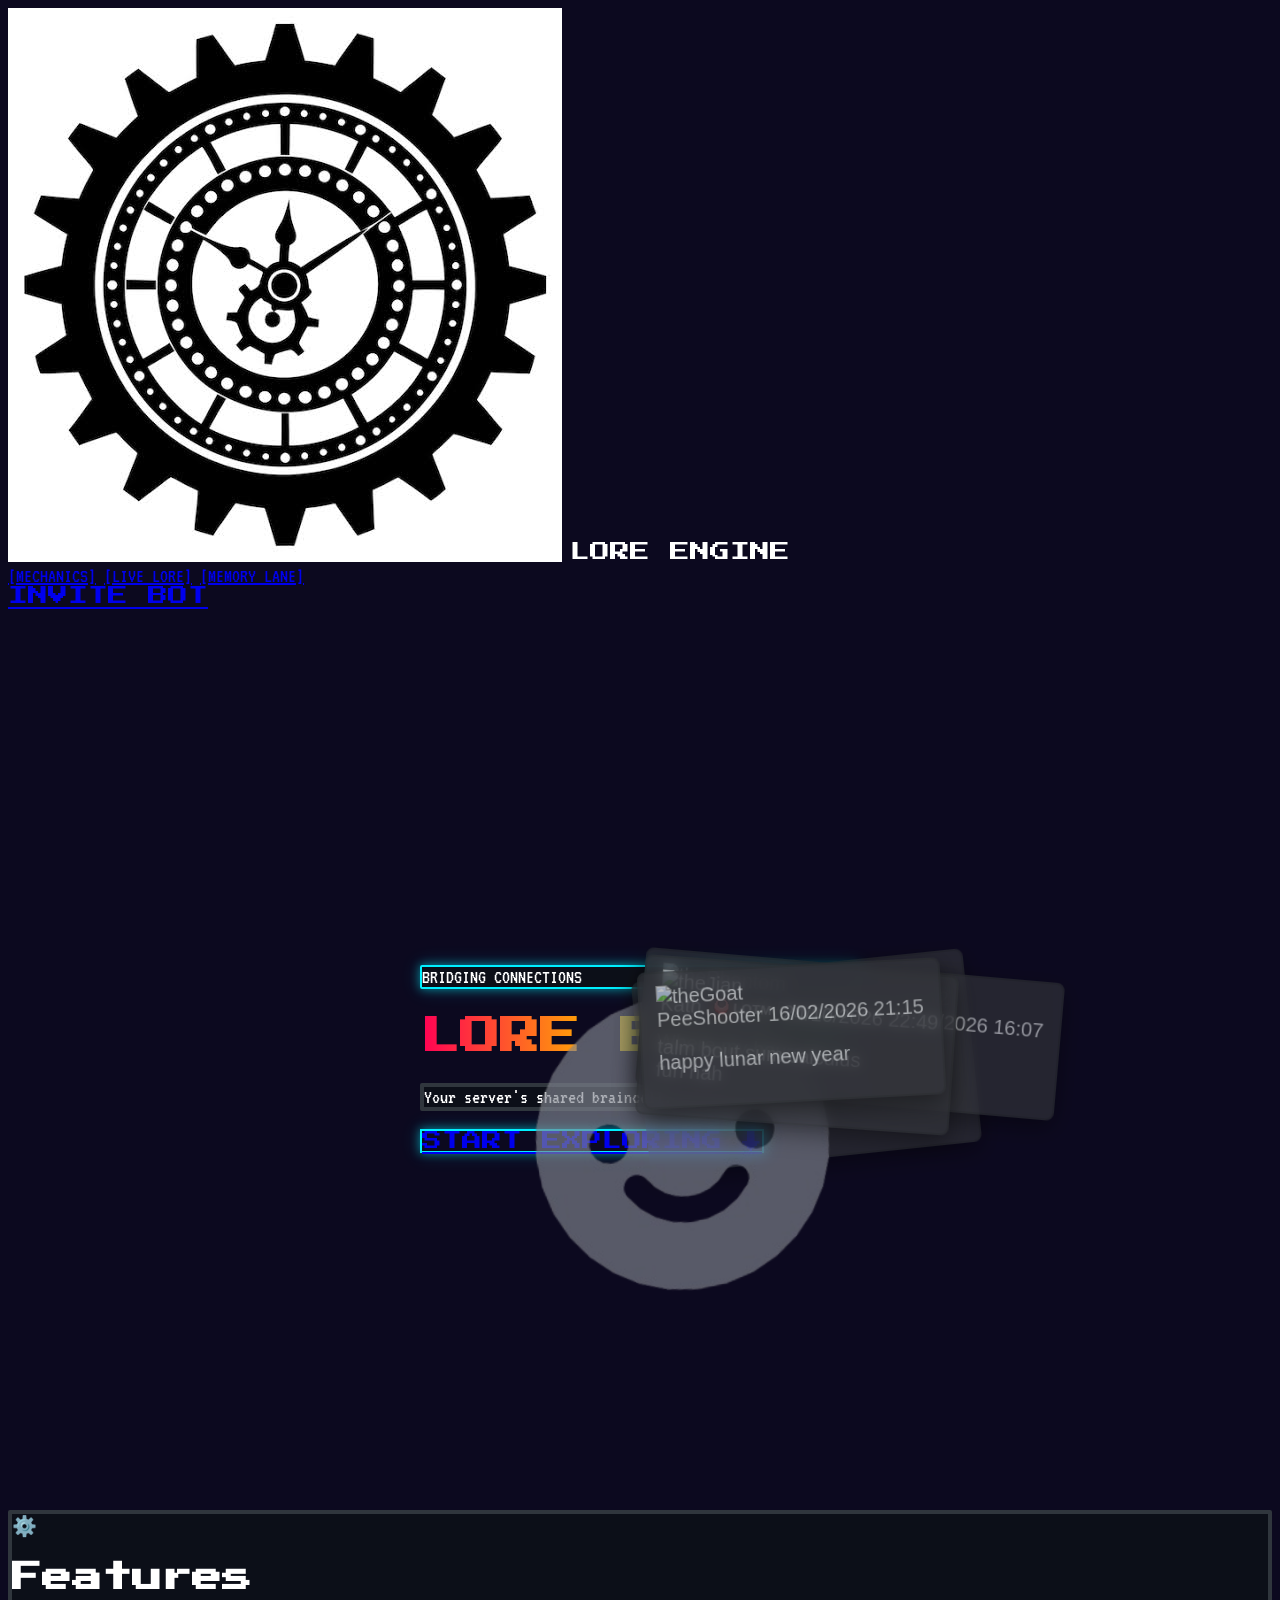
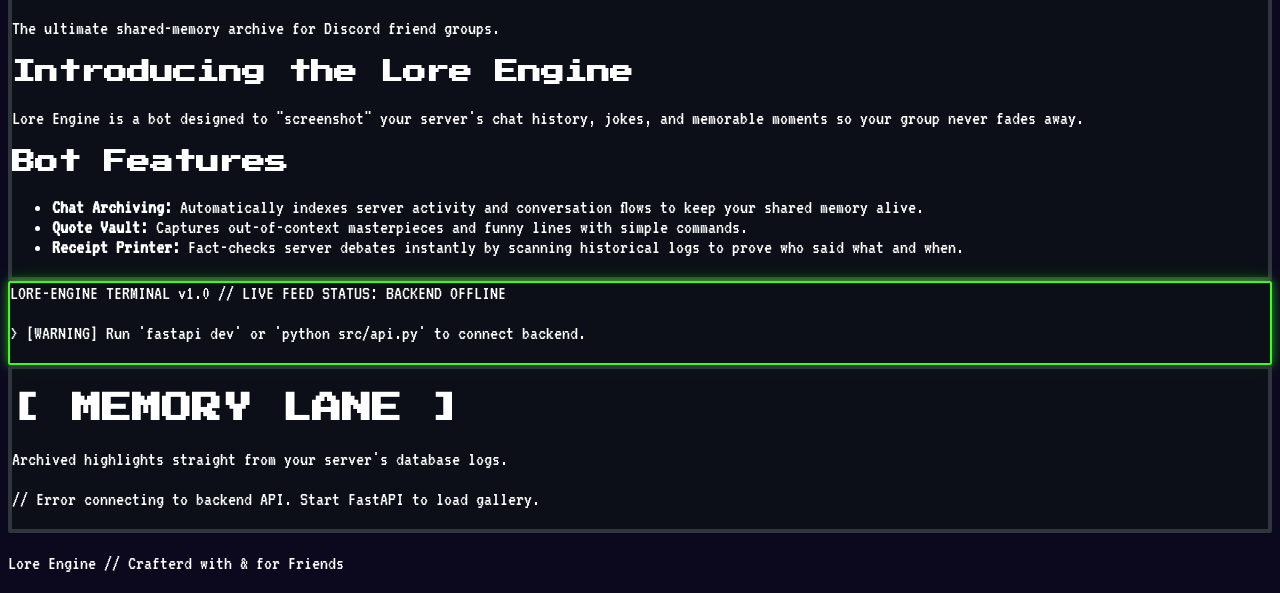
==== frontend/index.html @ 9dea3f17 "renamed folder" ====
<!DOCTYPE html>
<html lang="en">
<head>
    <meta charset="UTF-8">
    <meta name="viewport" content="width=device-width, initial-scale=1.0">
    <title>Lore Engine</title>

    <script src="https://cdn.tailwindcss.com"></script>

    <link rel="preconnect" href="https://fonts.googleapis.com">
    <link rel="preconnect" href="https://fonts.gstatic.com" crossorigin>
    <link href="https://fonts.googleapis.com/css2?family=Press+Start+2P&family=VT323&display=swap" rel="stylesheet">

    <link rel="stylesheet" href="style.css">
</head>
<body class="text-slate-100 antialiased selection:bg-cyan-500 selection:text-black bg-slate-950">
    
    <!-- Navigation Overlay -->
     <nav class="fixed top-0 left-0 w-full z-50 bg-slate-950/80 backdrop-blur-md border-b-2 border-slate-800/80 px-4 md:px-6 py-3 md:py-4">
        <div class="max-w-7xl mx-auto flex justify-between items-center">

            <!-- Narbar Logo -->
             <div id="nav-logo" class="text-base md:text-xl text-cyan-400 flex items-center gap-2 font-bold tracking-wider opacity-0 transition-opacity duration-300">
                <img class="w-10 h-10 rounded-full border-2 object-cover" style="image-rendering:auto;" src="assets/ClockGear.jpg" alt="Icon">
                <span class="pixel-heading hidden sm:inline" style="text-indent: 10px;">LORE ENGINE</span>
             </div>

            <!-- Smooth Scroll to Content -->
             <div class="flex space-x-3 md:space-x-8 text-base md:text-xl">
                <a href="#mechanics" class="hover:text-cyan-400 transition-colors truncate">[MECHANICS]</a>
                <a href="#ticker" class="hover:text-cyan-400 transition-colors truncate">[LIVE LORE]</a>
                <a href="#hall" class="hover:text-cyan-400 transition-colors truncate">[MEMORY LANE]</a>
             </div>
             <a href="#" class="rgb-border-cycle bg-slate-900 border-2 px-3 py-1.5 md:px-4 md:py-2 text:xs md:text-sm text-white hover:scale-105 cursor:pointer transition-transform pixel-heading text-center">
                INVITE BOT
             </a>

        </div>
     </nav>

    <!-- Hero Section -->
     <header class="hero-fullscreen relative text-center px-6">

        <!-- Pixel Overlay Effect -->
         <div class="absolute inset-0 pixel-scanlines z-20">
         </div>
        
        <!-- Floating Discord Chat Bubbles -->
         <div class="absolute inset-0 overflow-hidden">
            
            <!-- Floating Quote 1 -->
             <div class="discord-chat-bubble top-28 md:top-32 left-6 md:left-16 lg:left-28 max-w-sm rotate-casual-left-lg hidden sm:block">
                <div class="flex items-start gap-3">
                    
                    <!-- Avatar -->
                     <div class="relative flex-shrink-0">
                        <img src="https://cdn.discordapp.com/avatars/819022649774309377/5f7f16f443b6399be659b5aeb7381fd9.png" class="w-10 h-10 rounded-full bg-slate-700 object-cover" style="image-rendering:auto;" alt="PoTeto">
                     </div>

                     <div class="flex-1 min-w-0 text-left">

                        <!-- Username + Badge + Timestamp -->
                         <div class="flex items-baseline justify-between gap-2 mb-1">
                            <span class="font-semibold text-white text-lg leading-none truncate">
                                PoTeto
                            </span>
                            <span class="discord-tag">
                                <img class="w-3.5 h-3.5 object-contain" style="image-rendering:auto;" src="assets/serverTag/TETO_server_tag.png">
                                TETO
                            </span>
                            <span class="text-[11px] text-slate-400 font-mono ml-auto flex-shrink-0">
                                22/10/2026 04:12
                            </span>
                         </div>

                        <!-- Message Content -->
                         <p class="text-sm text-slate-200 font-normal mb-2 leading-relaxed">
                            Did you say food?
                         </p>

                        <!-- Reactions -->
                         <div class="flex items-center gap-1.5 mt-1 flex-wrap">
                            <div class="discord-reaction-box">
                                <span>✅</span>
                                <span class="font-semibold text-xs text-[#c9cdfb]">1</span>
                            </div>
                            <div class="discord-add-reaction text-slate-400 flex items-center justify-center">
                                <img class="w-5 h-5 object-contain" style="image-rendering:auto;" src="assets/discordReactionIcon.png" alt="Add reaction">
                            </div>
                         </div>

                     </div>

                </div>
             </div>

            <!-- Floating Quote 2 -->
             <div class="discord-chat-bubble top-28 md:top-32 right-6 md:right-16 lg:right-28 max-w-sm rotate-casual-right-lg hidden sm:block">
                <div class="flex items-start gap-3">
                    
                    <!-- Avatar -->
                     <div class="relative flex-shrink-0">
                        <img src="https://cdn.discordapp.com/avatars/855638249770844220/f470567e54ab4c069bfcb889806e977c.png" class="w-10 h-10 rounded-full bg-slate-700 object-cover" style="image-rendering:auto;" alt="thePhantom">
                     </div>

                     <div class="flex-1 min-w-0 text-left">

                        <!-- Username + Badge + Timestamp -->
                         <div class="flex items-baseline justify-between gap-2 mb-1">
                            <span class="font-semibold text-white text-lg leading-none truncate">
                                ✴⸜(˃ ᵕ ˂ )⸝♡𝓟𝓱𝓪𝓷𝓽𝓸𝓶𝓹𝔁⸜
                            </span>
                            <span class="text-[11px] text-slate-400 font-mono ml-auto flex-shrink-0">
                                21/10/2026 16:07
                            </span>
                         </div>

                        <!-- Message Content -->
                         <p class="text-sm text-slate-200 font-normal mb-2 leading-relaxed">
                            Where my hours go
                         </p>

                     </div>

                </div>
             </div>

            <!-- Floating Quote 3 -->
             <div class="discord-chat-bubble bottom-20 md:bottom-24 left-6 md:left-16 lg:left-28 max-w-sm rotate-casual-right-sm hidden sm:block">
                <div class="flex items-start gap-3">
                    
                    <!-- Avatar -->
                     <div class="relative flex-shrink-0">
                        <img src="https://cdn.discordapp.com/avatars/670657086253694983/9724669f84bf4e56c3753e481d5bf5fc.png" class="w-10 h-10 rounded-full bg-slate-700 object-cover" style="image-rendering:auto;" alt="theJian">
                     </div>

                     <div class="flex-1 min-w-0 text-left">

                        <!-- Username + Badge + Timestamp -->
                         <div class="flex items-baseline justify-between gap-2 mb-1">
                            <span class="font-semibold text-white text-lg leading-none truncate">
                                Kath
                            </span>
                            <span class="discord-tag">
                                <img class="w-3.5 h-3.5 object-contain" style="image-rendering:auto;" src="assets/serverTag/LOTM_server_tag.png">
                                LOTM
                            </span>
                            <span class="text-[11px] text-slate-400 font-mono ml-auto flex-shrink-0">
                                24/10/2026 22:49
                            </span>
                         </div>

                        <!-- Message Content -->
                         <p class="text-sm text-slate-200 font-normal mb-2 leading-relaxed">
                            talm bout sum calculus<br>
                            fuh nah
                         </p>

                     </div>

                </div>
             </div>

            <!-- Floating Quote 4 -->
             <div class="discord-chat-bubble bottom-20 md:bottom-24 right-6 md:right-16 lg:right-28 max-w-sm rotate-casual-left-sm hidden sm:block">
                <div class="flex items-start gap-3">
                    
                    <!-- Avatar -->
                     <div class="relative flex-shrink-0">
                        <img src="https://cdn.discordapp.com/avatars/835409149956194354/89fe841abe04b76ea46401dfa8e2156d.png" class="w-10 h-10 rounded-full bg-slate-700 object-cover" style="image-rendering:auto;" alt="theGoat">
                     </div>

                     <div class="flex-1 min-w-0 text-left">

                        <!-- Username + Badge + Timestamp -->
                         <div class="flex items-baseline justify-between gap-2 mb-1">
                            <span class="font-semibold text-white text-lg leading-none truncate">
                                PeeShooter
                            </span>
                            <span class="text-[11px] text-slate-400 font-mono ml-auto flex-shrink-0">
                                16/02/2026 21:15
                            </span>
                         </div>

                        <!-- Message Content -->
                         <p class="text-sm text-slate-200 font-normal mb-2 leading-relaxed">
                            happy lunar new year
                         </p>

                     </div>

                </div>
             </div>

         </div>
        
        <!-- Main hero content that transitions when scrolling -->
         <div id="hero-content" class="relative z-30 max-w-4xl mx-auto transition-all duration-100 ease-out mt-12 flex flex-col items-center">
            <div class="inline-block bg-slate-900/90 border-2 border-cyan-400 text-cyan-400 px-4 md:px-6 py-2 mb-6 text-base md:text-xl tracking-widest neon-glow-cyan pixel-box">
                BRIDGING CONNECTIONS
            </div>

            <!-- Big title for the scroll driven morph animation -->
             <h1 id="main-hero-title" class="text-4xl md:text-7xl font-extrabold tracking-tight leading-tight mb-8 minecraft-rainbow-glint p-2">
                LORE ENGINE
             </h1>
             <p id="hero-subtext" class="text-xl md:text-3xl text-slate-300 max-w-2xl mx-auto mb-10 bg-slate-950/90 p-6 pixel-box border-slate-700 backdrop-blur-md">
                Your server's shared braincell.
             </p>
             <div id="hero-cta" class="flex flex-wrap justify-center gap-6">
                <a href="#mechanics" class="neon-glow-cyan bg-cyan-950 text-cyan-300 hover:bg-cyan-900 px-8 py-4 text-sm font-bold transition-all hover:scale-105 cursor-pointer pixel-heading">
                    START EXPLORING ↓
                </a>
             </div>
         </div>

     </header>

    <!-- Main Content Section -->
     <main class="relative z-30 bg-slate-950 border-t-4 border-slate-900 pb-24">

        <!-- Mechanics -->
         <section id="mechanics" class="max-w-6xl mx-auto py-24 px-6">
            <div class="bg-slate-900/90 pixel-box border-2 border-slate-700 p-8 md:p-12">

                <!-- Header -->
                 <div class="flex items-center gap-3 border-b-2 border-slate-800 pb-6 mb-8">
                    <span class="text-3xl">⚙️</span>
                    <div>
                        <h2 class="text-2xl md:text-3xl text-cyan-400 font-bold">
                            Features
                        </h2>
                        <p class="text-slate-400 text-lg">
                            The ultimate shared-memory archive for Discord friend groups.
                        </p>
                    </div>
                 </div>

                <!-- Content -->
                 <div class="space-y-6 text-slate-300">
                    <div>
                        <h3 class="text-xl text-white font-bold mb-2">
                            Introducing the Lore Engine
                        </h3>
                        <p class="text-xl leading-relaxed">
                            Lore Engine is a bot designed to "screenshot" your server's chat history, jokes, and memorable moments so your group never fades away.
                        </p>
                    </div>
                    <div>
                        <h3 class="text-xl text-white font-bold mb-3">
                            Bot Features
                        </h3>
                        <ul class="list-disc list-inside space-y-3 text-xl text-slate-300 pl-2">
                            <li><strong class="text-cyan-400">Chat Archiving:</strong> Automatically indexes server activity and conversation flows to keep your shared memory alive.</li>
                            <li><strong class="text-pink-400">Quote Vault:</strong> Captures out-of-context masterpieces and funny lines with simple commands.</li>
                            <li><strong class="text-green-400">Receipt Printer:</strong> Fact-checks server debates instantly by scanning historical logs to prove who said what and when.</li>
                        </ul>
                    </div>
                 </div>

            </div>
         </section>

        <!-- Live Lore -->
         <section id="ticker" class="max-w-6xl mx-auto py-16 px-6">
            <div class="relative bg-black border-2 border-green-500/80 p-8 font-mono text-green-400 text-lg neon-glow-green pixel-box overflow-hidden">

                <!-- Pixel Overlay Effect -->
                 <div class="absolute inset-0 pixel-scanlines z-20">
                 </div>

                <!-- Terminal Stuff -->
                 <div id="live-lore-terminal" class="relative z-20">
                    <div class="flex justify-between border-b border-green-900 pb-3 mb-4 text-sm text-green-600">
                        <span>
                            LORE-ENGINE TERMINAL V1.0 // LIVE FEED
                        </span>
                        <span>
                            STATUS: CONNECTING TO BACKEND...
                        </span>
                    </div>
                    <p class="text-xl mb-2">
                        >> [SYSTEM] Initializing live connection to localhost:8000...
                    </p>
                    <p class="text-xl font-bold font-mono text-green-400">
                        > <span class="terminal-cursor">_</span>
                    </p>
                 </div>

            </div>
         </section>

        <!--- Memory Lane -->
        <section id="hall" class="max-w-6xl mx-auto py-24 px-6 text-center">
            <div class="bg-slate-900/90 pixel-box border-2 border-slate-700 py-16 px-8">
                <h2 class="text-2xl md:text-3xl text-pink-500 mb-4 pixel-heading">
                    [ MEMORY LANE ]
                </h2>
                <p class="text-slate-400 text-xl max-w-xl mx-auto mb-10">
                    Archived highlights straight from your server's database logs.
                </p>
                <div id="memory-lane-grid" class="grid grid-cols-1 md:grid-cols-3 gap-6 text-left">
                    <div class="text-slate-500 font-mono text-center col-span-3 py-8">
                        // Loading memories from database...
                    </div>
                </div>
            </div>
        </section>

     </main>

    <!-- Footer -->
     <footer class="text-center py-12 text-slate-500 text-xl border-t border-slate-800 bg-slate-950">
        <p>Lore Engine // Crafterd with & for Friends</p>
     </footer>

<script>
    // Scroll stuff
    window.addEventListener('scroll', function() {
        const scrollY = window.scrollY;
        const heroContent = document.getElementById('hero-content');
        const navLogo = document.getElementById('nav-logo');

        const maxScroll = 400; 
        const progress = Math.min(scrollY / maxScroll, 1);

        if (scrollY <= maxScroll) {
            // Animates the entire hero block cleanly without touching individual button inline styles
            heroContent.style.transform = `translateY(${scrollY * 0.4}px) scale(${1 - progress * 0.15})`;
            heroContent.style.opacity = 1 - progress * 1.5;
            
            navLogo.style.opacity = progress;
        } else {
            heroContent.style.opacity = 0;
            navLogo.style.opacity = 1;
        }
    });

    // Fetch Live Lore Terminal Feed from backend
    async function loadLiveLore() {
        try {
            const response = await fetch('http://localhost:8000/api/quotes?limit=3&shuffle=true');
            if (!response.ok) throw new Error('API offline');
            
            const quotes = await response.json();
            const terminal = document.getElementById('live-lore-terminal');
            if (!terminal) return;

            terminal.innerHTML = `
                <div class="flex justify-between border-b border-green-900 pb-3 mb-4 text-sm text-green-600">
                    <span>LORE-ENGINE TERMINAL v1.0 // LIVE FEED</span>
                    <span>STATUS: ONLINE (FASTAPI)</span>
                </div>
            `;

            quotes.forEach(q => {
                const author = q.authors && q.authors.length > 0 ? q.authors[0] : 'Unknown';
                const text = q.text || q.content || 'Archived message chunk...';
                const p = document.createElement('p');
                p.className = 'text-xl mb-2 text-green-400 font-mono truncate';
                p.textContent = `> [${author}]: "${text}"`;
                terminal.appendChild(p);
            });
        } catch (error) {
            const terminal = document.getElementById('live-lore-terminal');
            if (terminal) {
                terminal.innerHTML = `
                    <div class="flex justify-between border-b border-red-900 pb-3 mb-4 text-sm text-red-600">
                        <span>LORE-ENGINE TERMINAL v1.0 // LIVE FEED</span>
                        <span>STATUS: BACKEND OFFLINE</span>
                    </div>
                    <p class="text-xl mb-2 text-red-400 font-mono">> [WARNING] Run 'fastapi dev' or 'python src/api.py' to connect backend.</p>
                `;
            }
        }
    }

    // Fetch Memory Lane Gallery Cards from backend
    async function loadMemoryLane() {
        try {
            const response = await fetch('http://localhost:8000/api/quotes?limit=6&shuffle=true');
            if (!response.ok) throw new Error('API offline');

            const quotes = await response.json();
            const grid = document.getElementById('memory-lane-grid');
            if (!grid) return;

            grid.innerHTML = '';
            quotes.forEach(q => {
                const authors = q.authors ? q.authors.join(', ') : 'Unknown';
                const channel = q.channel ? `#${q.channel}` : '#general';
                const text = q.text || q.content || 'Saved server memory...';
                
                const card = document.createElement('div');
                card.className = 'bg-slate-950 border-2 border-slate-800 p-6 rounded hover:border-cyan-400 transition-colors flex flex-col justify-between';
                card.innerHTML = `
                    <div>
                        <div class="flex justify-between items-center text-xs text-cyan-400 font-mono mb-3">
                            <span>${channel}</span>
                            <span class="text-slate-500">${q.timestamp || ''}</span>
                        </div>
                        <p class="text-lg text-slate-200 mb-4 leading-snug">"${text}"</p>
                    </div>
                    <div class="text-xs text-pink-400 font-mono mt-2 pt-3 border-t border-slate-900">
                        — ${authors}
                    </div>
                `;
                grid.appendChild(card);
            });
        } catch (error) {
            const grid = document.getElementById('memory-lane-grid');
            if (grid) {
                grid.innerHTML = `<p class="text-slate-500 font-mono col-span-3 text-center">// Error connecting to backend API. Start FastAPI to load gallery.</p>`;
            }
        }
    }

    // Initialize fetches on page load
    window.addEventListener('DOMContentLoaded', () => {
        loadLiveLore();
        loadMemoryLane();
    });
</script>
</body>
</html>
---- frontend/style.css ----
/* style.css */

/* Smooth scrolling transitions */
html {
    scroll-behavior: smooth;
}

/* VT323 Font */
:root {
    --font-heading: 'Press Start 2P', monospace;
    --font-body: 'VT323', monospace;
}

body {
    font-family: var(--font-body);
    font-size: 1.25rem;

    /* Live Wallpaper */
    background-color: #0c091f;
    background-image:
        radial-gradient(at 15% 20%, rgba(88, 28, 135, 0.6) 0px, transparent 50%),
        radial-gradient(at 85% 15%, rgba(219, 39, 119, 0.5) 0px transparent 50%),
        radial-gradient(at 50% 85%, rgba(124, 58, 237, 0.55) 0px, transparent 50%),
        radial-gradient(at 80% 80%, rgba(0, 240, 255, 0.3) 0px, transparent 50%);
    background-attachment: fixed;
    background-size: 200% 200%;
    animation: liveWallpaperShift 18s ease infinite alternate;

    image-rendering: pixelated;
    color: #ffffff;
}

/* Background thing */
@keyframes liveWallpaperShift {
    0% {
        background-position: 0% 0%;
    }
    50% {
        background-position: 100% 60%;
    }
    100% {
        background-position: 40% 100%;
    }
}


h1, h2, h3, .pixel-heading {
    font-family: var(--font-heading);
}

/* Borders */
.pixel-box {
    border: 4px solid #30363d;
    border-radius: 2px;
    background: rgba(13, 17, 23, 0.8);
}

/* Neon Glows */
.neon-glow-cyan {
    border: 2px solid #00f0ff;
    box-shadow: 0 0 10px rgba(0, 240, 255, 0.5), 0 0 20px rgba(0, 240, 255, 0.2);
}

.neon-glow-magenta {
    border: 2px solid #ff007f;
    box-shadow: 0 0 10px rgba(255, 0, 127, 0.5), 0 0 20px rgba(255, 0, 127, 0.2);
}

.neon-glow-green {
    border: 2px solid #39ff14;
    box-shadow: 0 0 10px rgba(57, 255, 20, 0.5), 0 0 20px rgba(57, 255, 20, 0.2);
}

/* RGB Animation */
.rgb-border-cycle {
    animation: rgbCycle 4s linear infinite;
}

@keyframes rgbCycle {
    0% {
        border-color: #ff0055;
        box-shadow: 0 0 12px rgba(255, 0, 85, 0.6);
    }    
    33% {
        border-color: #00f0ff;
        box-shadow: 0 0 12px rgba(0, 240, 255, 0.6);
    }    
    66% {
        border-color: #39ff14;
        box-shadow: 0 0 12px rgba(57, 255, 20, 0.6);
    }    
    100% {
        border-color: #ff0055;
        box-shadow: 0 0 12px rgba(255, 0, 85, 0.6);
    }    
}

/* RGB Wave Title Effect */
.minecraft-rainbow-glint {
    background: linear-gradient(
        90deg,
        #ff0055, #ffae00, #39ff14, #00f0ff, #7c3aed, #ff0055
    );
    background-size: 200% auto;
    color: transparent;
    -webkit-background-clip: text;
    background-clip: text;
    animation: rainbowGlint 4s linear infinite;
}

@keyframes rainbowGlint {
    0% { background-position: 0% center; }
    100% { background-position: 200% center; }
}

/* Hero Section */
.hero-fullscreen {
    min-height: 100vh;
    width: 100%;
    position: relative;
    display: flex;
    flex-direction: column;
    justify-content: center;
    align-items: center;
    overflow-x: hidden;
    overflow-y: visible;
}

/* Pixel Grid Overlay Effect */
.pixel-scanlines {
    background: linear-gradient(
        rgba(18, 16, 16, 0) 50%,
        rgba(0, 0, 0, 0.25) 50%
    ), linear-gradient(
        90deg,
        rgba(255, 0, 0, 0.03),
        rgba(0, 255, 0, 0.01),
        rgba(0, 0, 255, 0.03)
    );
    background-size: 100% 4px, 6px 100%;
    pointer-events: none;
}

/* Floaty Discord Chat Bubbles */
.discord-chat-bubble {
    position: absolute;
    background-color: #313338;
    border: 2px solid #2b2d31;
    padding: 12px 16px;
    font-family: 'gg sans', 'Helvetica Neue', Arial, -apple-system, BlinkMacSystemFont, 'Segoe UI', Roboto, sans-serif;
    color: #dbdee1;
    border-radius: 8px;
    box-shadow: 0 8px 24px rgba(0, 0, 0, 0.6);
    backdrop-filter: blur(6px);
    z-index: 10;
    opacity: 0.65;
    cursor: default;
}


.discord-tag {
    background-color: #2b2d31;
    color: #f2f3f5;
    font-size: 0.85rem;
    padding: 1px 6px;
    border-radius: 4px;
    display: inline-flex;
    align-items: center;
    gap: 4px;
    font-weight: 600;
    cursor: default;
}

.discord-reaction-box {
    background-color: #2b2d31;
    border: 1px solid #3f4147;
    border-radius: 8px;
    padding: 3px 7px;
    display: inline-flex;
    align-items: center;
    gap: 6px;
    font-size: 0.875rem;
    color: #dbdee1;
    cursor: default;
}

.discord-reaction-box.active {
    background-color: #353c65;
    border-color: #5865f2;
    cursor: default;
}

.discord-add-reaction {
    background-color: #2b2d31;
    border: 1px solid #3f4147;
    border-radius: 8px;
    width: 30px;
    height: 30px;
    display: flex;
    align-items: center;
    justify-content: center;
    cursor: default;
}

/* Random Rotation for Discord Chat Bubbles */
.rotate-casual-left-sm { transform: rotate(-3deg); }
.rotate-casual-right-sm { transform: rotate(4deg); }
.rotate-casual-left-lg { transform: rotate(-6deg); }
.rotate-casual-right-lg { transform: rotate(5deg); }

/* Scrolling Thing */
@keyframes bouncePixel{
    0%, 100% { transform: translateY(0); }
    50% { transform: translateY(10px);}
}

.scroll-indicator {
    animation: bouncePixel 1.5s infinite;
}

/* cta button */
.hero-cta-button {
    display: inline-block;
    cursor: pointer !important;
    pointer-events: auto !important;
    transition: transform 0.2s ease, background-color 0.2s ease, box-shadow 0.2s ease;
}

.hero-cta-button:hover {
    transform: scale(1.08) translateY(-2px) !important;
    background-color: #083344 !important; /* cyan-900 */
    box-shadow: 0 0 15px rgba(0, 240, 255, 0.8), 0 0 30px rgba(0, 240, 255, 0.4) !important;
}

/* Retro CRT Terminal Blinking Cursor */
.terminal-cursor {
    display: inline-block;
    color: #39ff14;
    font-weight: bold;
    text-shadow: 0 0 8px rgba(57, 255, 20, 0.9), 0 0 15px rgba(57, 255, 20, 0.6);
    animation: crtBlink 0.9s steps(1) infinite;
}

@keyframes crtBlink {
    0%, 100% {
        opacity: 1;
        text-shadow: 0 0 10px rgba(57, 255, 20, 1), 0 0 20px rgba(57, 255, 20, 0.8);
    }
    50% {
        opacity: 0;
        text-shadow: none;
    }
}
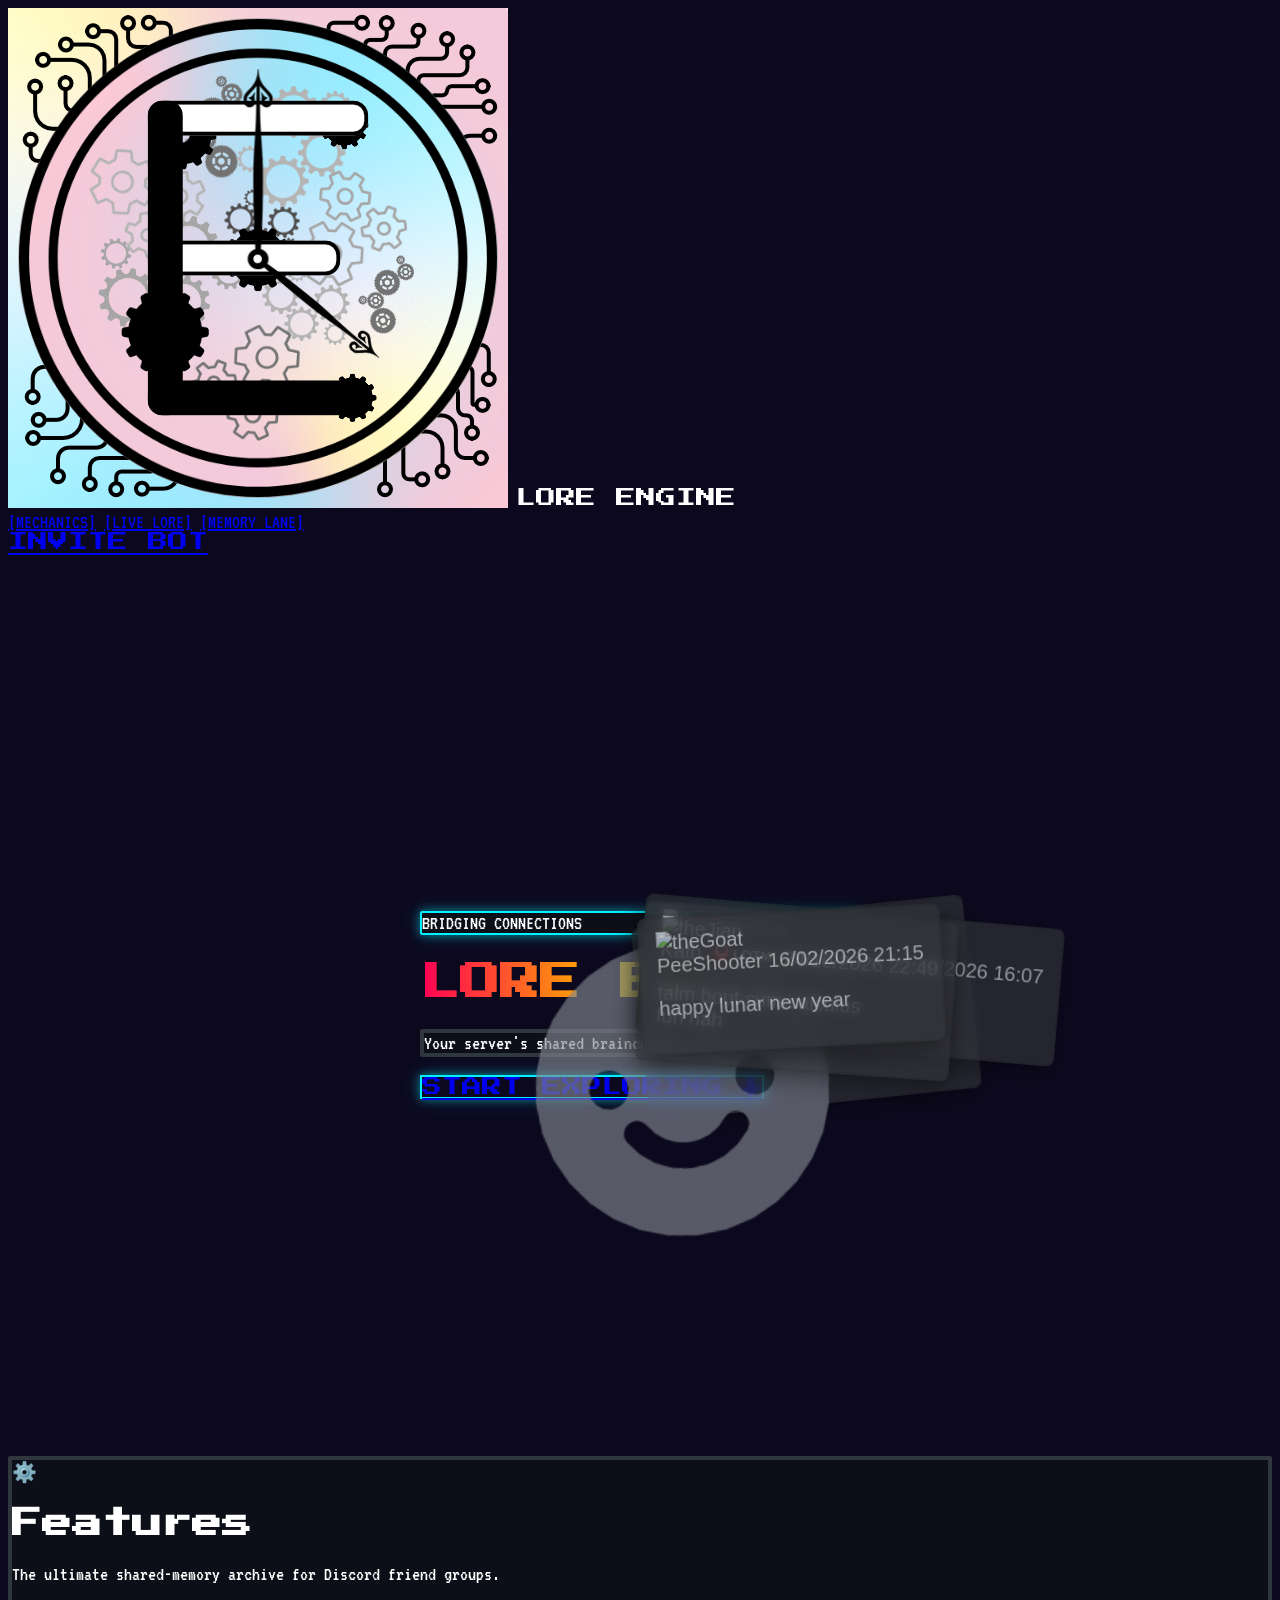
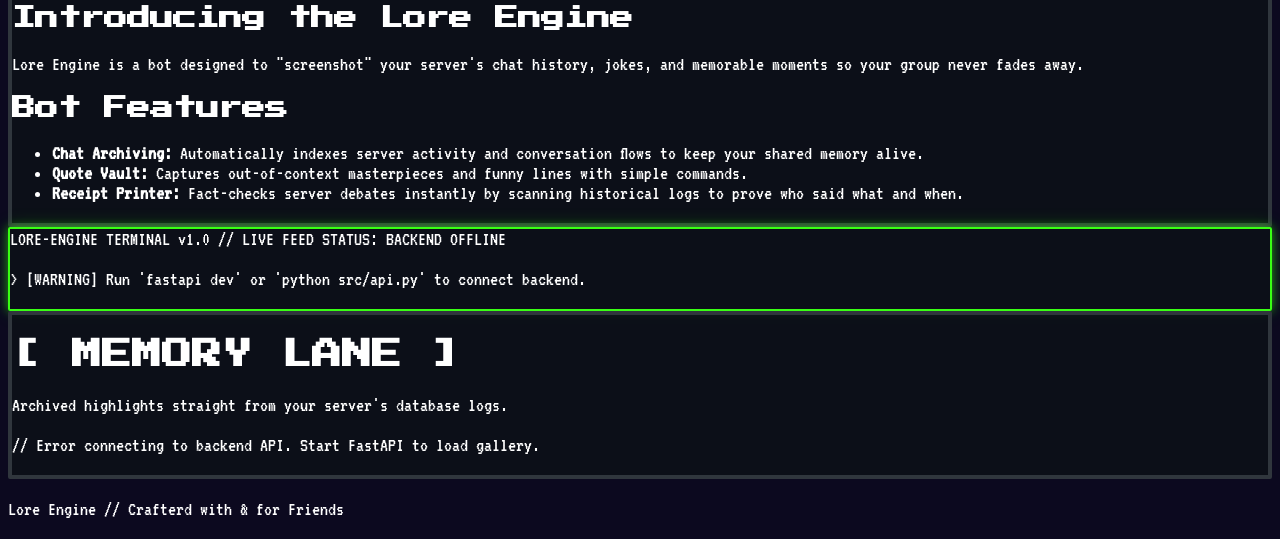
==== commit e27d07c8: "Updated logooooo" ====
--- a/frontend/index.html
+++ b/frontend/index.html
@@ -21,7 +21,7 @@
 
             <!-- Narbar Logo -->
              <div id="nav-logo" class="text-base md:text-xl text-cyan-400 flex items-center gap-2 font-bold tracking-wider opacity-0 transition-opacity duration-300">
-                <img class="w-10 h-10 rounded-full border-2 object-cover" style="image-rendering:auto;" src="assets/ClockGear.jpg" alt="Icon">
+                <img class="w-10 h-10 rounded-full border-2 object-cover" style="image-rendering:auto;" src="assets/LoreEngineLogo.png" alt="Icon">
                 <span class="pixel-heading hidden sm:inline" style="text-indent: 10px;">LORE ENGINE</span>
              </div>
 
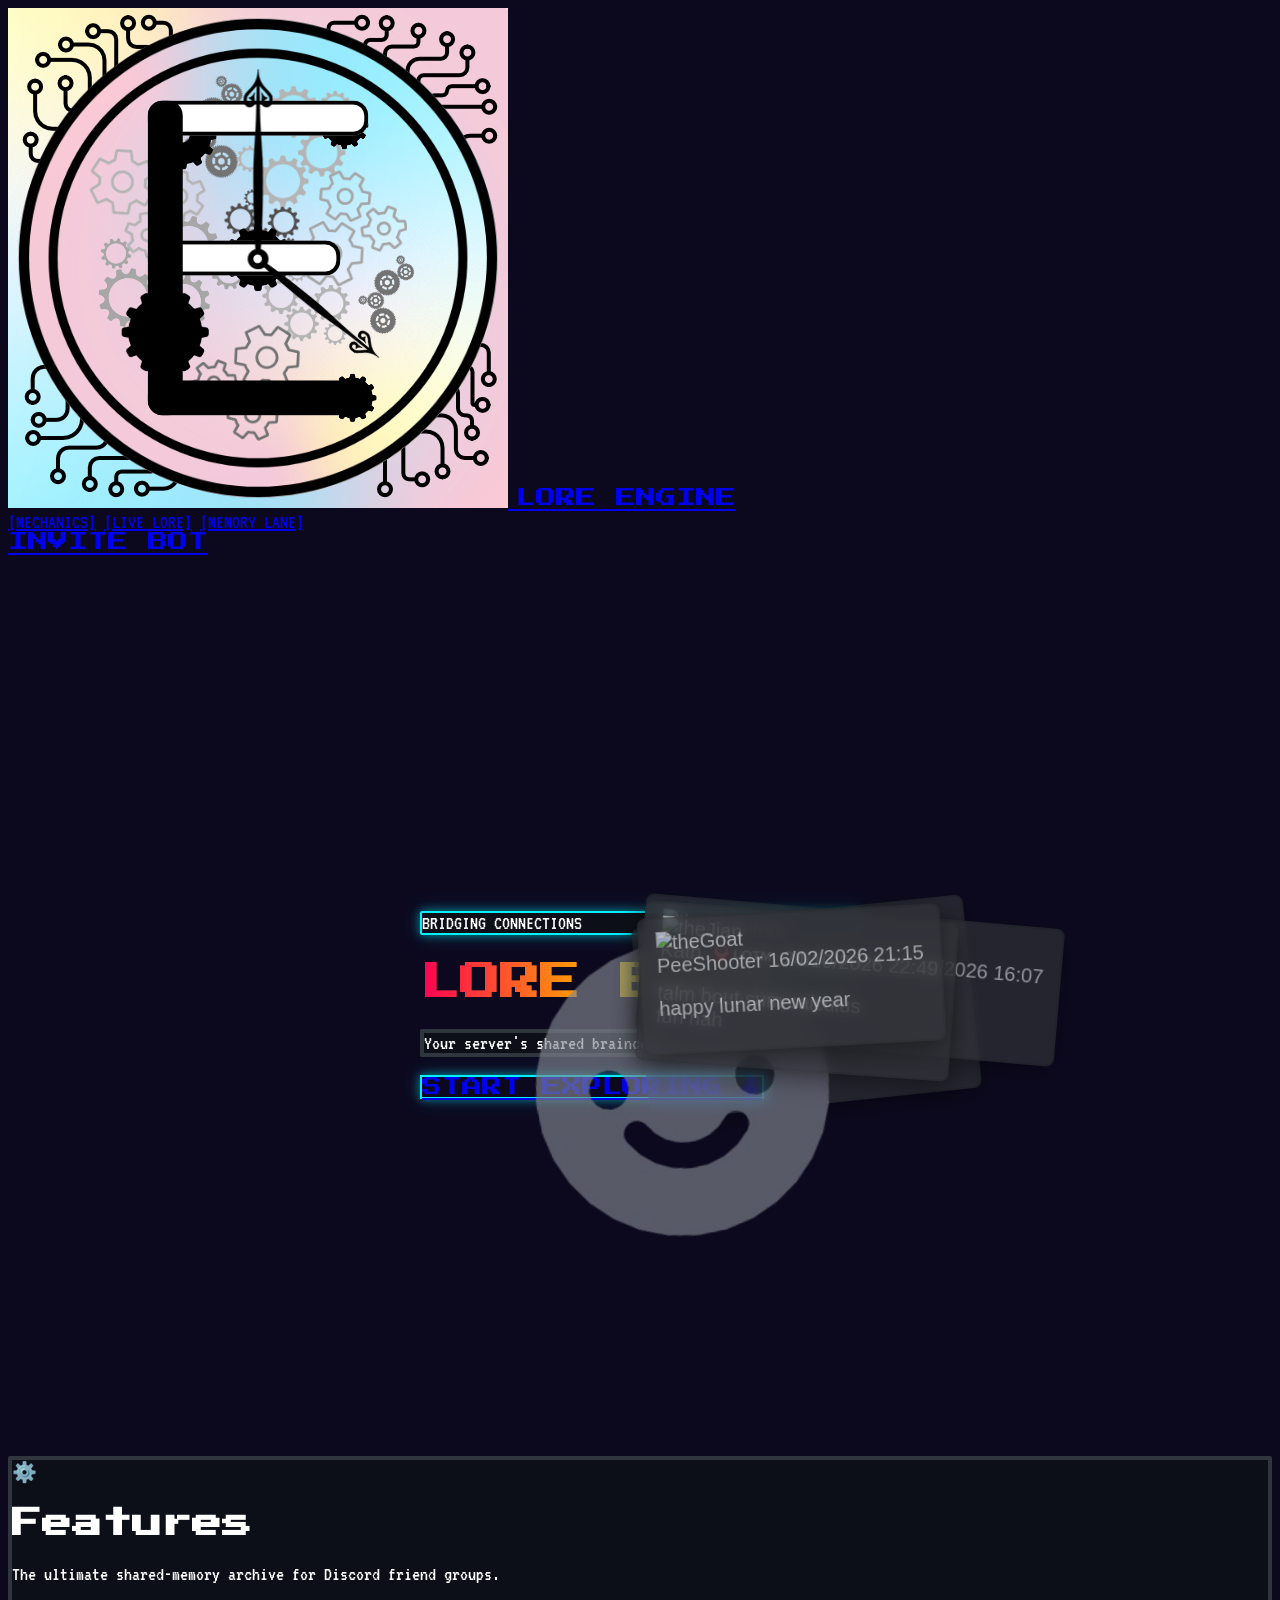
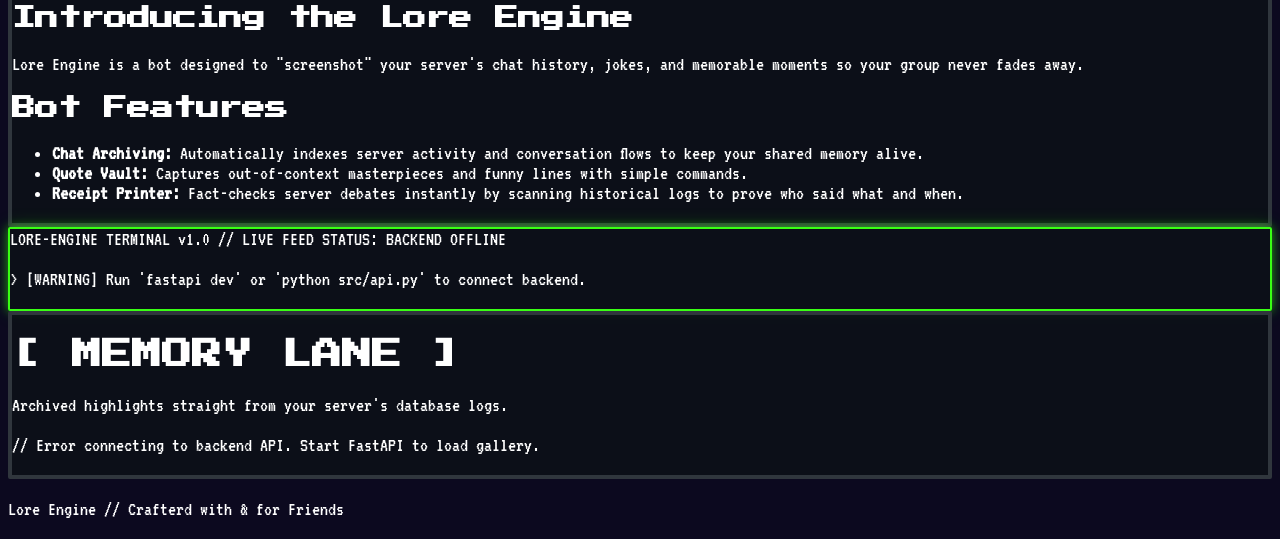
==== commit 817d046e: "scaled the invitebot button and added functions to logoooooo" ====
--- a/frontend/index.html
+++ b/frontend/index.html
@@ -20,10 +20,12 @@
         <div class="max-w-7xl mx-auto flex justify-between items-center">
 
             <!-- Narbar Logo -->
-             <div id="nav-logo" class="text-base md:text-xl text-cyan-400 flex items-center gap-2 font-bold tracking-wider opacity-0 transition-opacity duration-300">
-                <img class="w-10 h-10 rounded-full border-2 object-cover" style="image-rendering:auto;" src="assets/LoreEngineLogo.png" alt="Icon">
-                <span class="pixel-heading hidden sm:inline" style="text-indent: 10px;">LORE ENGINE</span>
-             </div>
+            <a href="#" class="flex items-center gap-2 group">
+                <div id="nav-logo" class="text-base md:text-xl text-cyan-400 flex items-center gap-2 font-bold tracking-wider opacity-0 transition-opacity duration-300">
+                    <img class="w-10 h-10 rounded-full border-2 object-cover" style="image-rendering:auto;" src="assets/LoreEngineLogo.png" alt="Icon">
+                    <span class="pixel-heading hidden sm:inline" style="text-indent: 10px;">LORE ENGINE</span>
+                </div>
+            </a>
 
             <!-- Smooth Scroll to Content -->
              <div class="flex space-x-3 md:space-x-8 text-base md:text-xl">
@@ -31,7 +33,7 @@
                 <a href="#ticker" class="hover:text-cyan-400 transition-colors truncate">[LIVE LORE]</a>
                 <a href="#hall" class="hover:text-cyan-400 transition-colors truncate">[MEMORY LANE]</a>
              </div>
-             <a href="#" class="rgb-border-cycle bg-slate-900 border-2 px-3 py-1.5 md:px-4 md:py-2 text:xs md:text-sm text-white hover:scale-105 cursor:pointer transition-transform pixel-heading text-center">
+             <a href="#" class="rgb-border-cycle bg-slate-900 border-2 px-2.5 py-1 md:px-4 md:py-2 text-[10px] sm:text-xs md:text-sm text-white hover:scale-105 cursor:pointer transition-transform pixel-heading text-center whitespace-nowrap">
                 INVITE BOT
              </a>
 
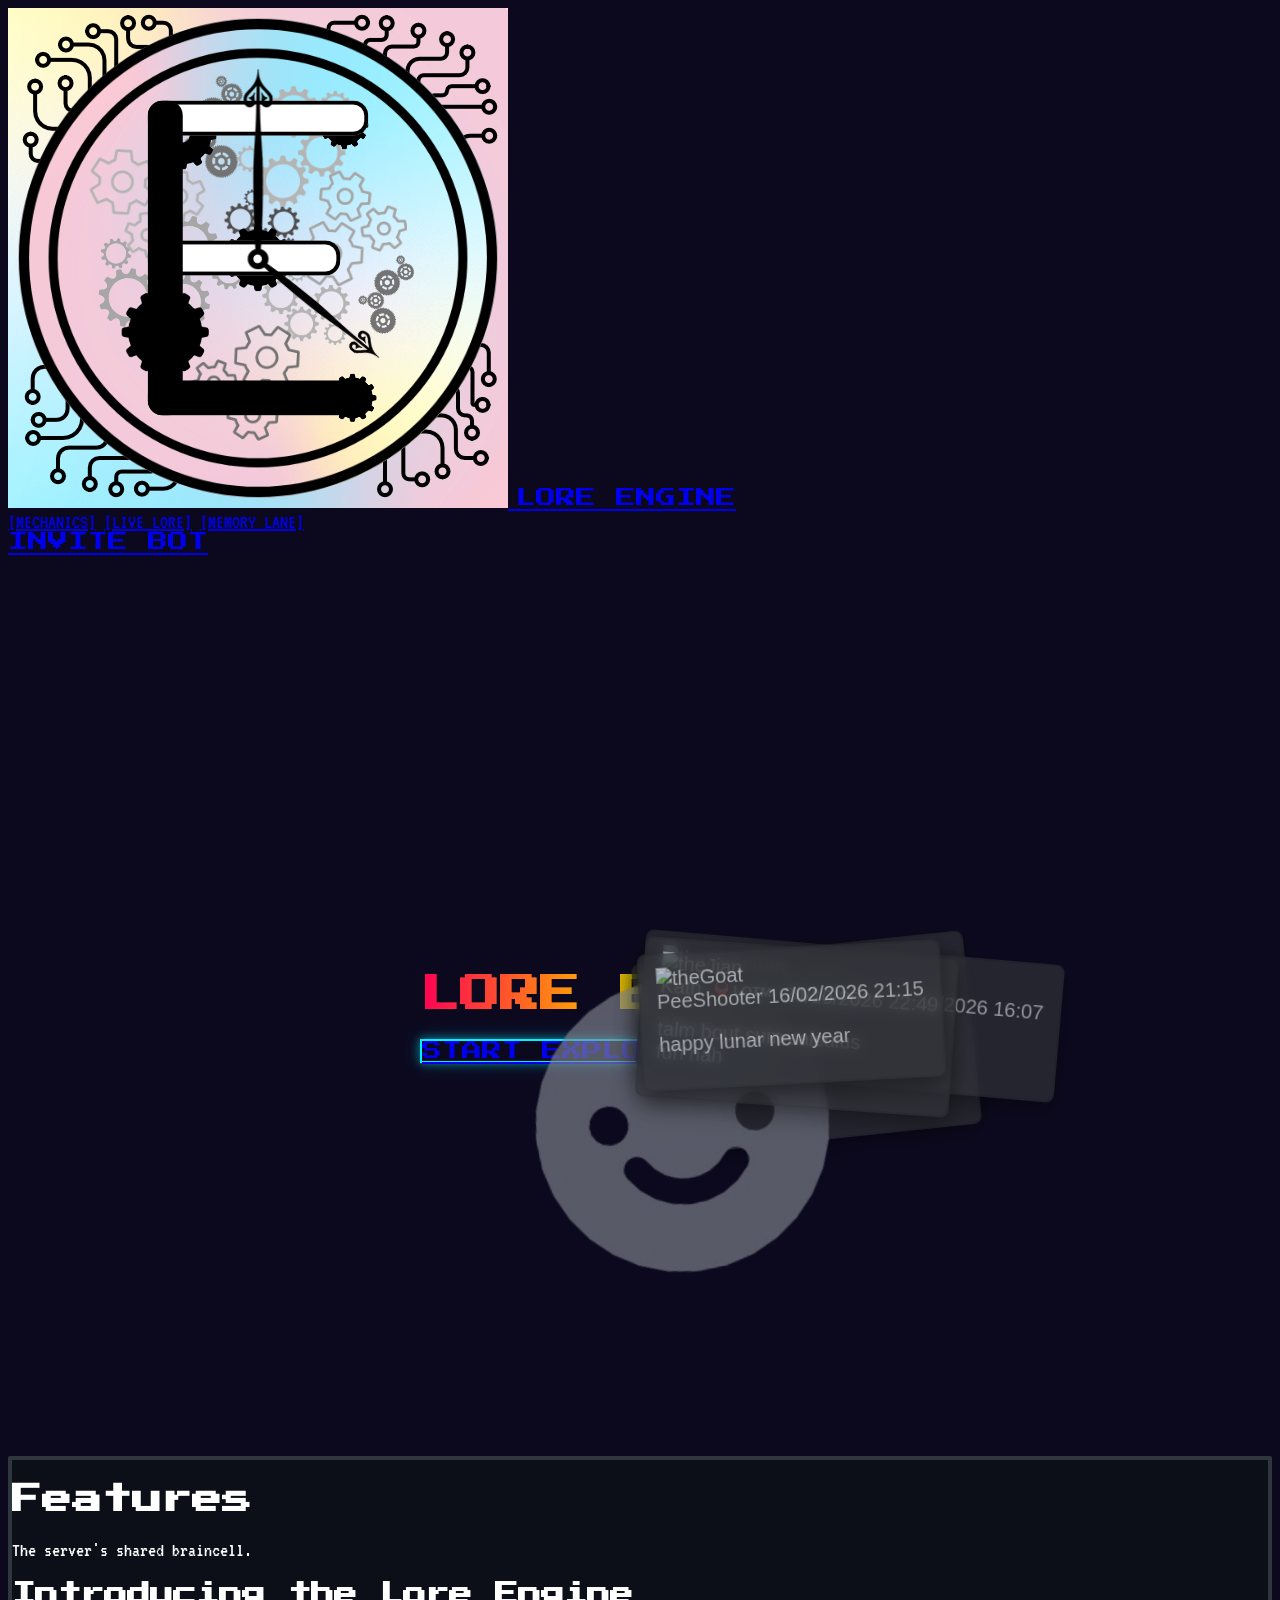
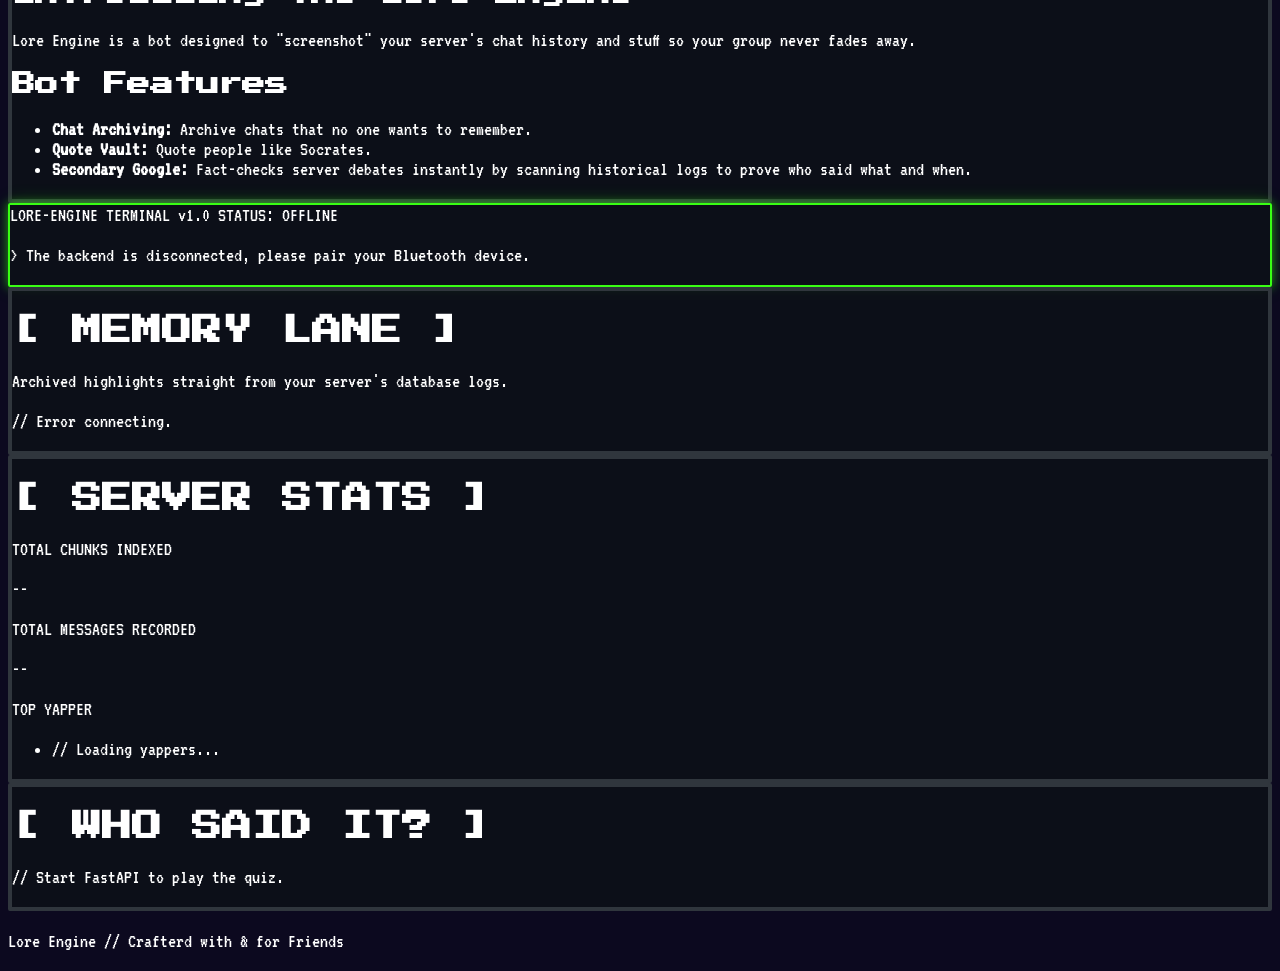
==== commit cccdb8ae: "Connected frontend to backend and added the server stats + quiz thing" ====
--- a/frontend/index.html
+++ b/frontend/index.html
@@ -198,17 +198,11 @@
         
         <!-- Main hero content that transitions when scrolling -->
          <div id="hero-content" class="relative z-30 max-w-4xl mx-auto transition-all duration-100 ease-out mt-12 flex flex-col items-center">
-            <div class="inline-block bg-slate-900/90 border-2 border-cyan-400 text-cyan-400 px-4 md:px-6 py-2 mb-6 text-base md:text-xl tracking-widest neon-glow-cyan pixel-box">
-                BRIDGING CONNECTIONS
-            </div>
 
             <!-- Big title for the scroll driven morph animation -->
              <h1 id="main-hero-title" class="text-4xl md:text-7xl font-extrabold tracking-tight leading-tight mb-8 minecraft-rainbow-glint p-2">
                 LORE ENGINE
              </h1>
-             <p id="hero-subtext" class="text-xl md:text-3xl text-slate-300 max-w-2xl mx-auto mb-10 bg-slate-950/90 p-6 pixel-box border-slate-700 backdrop-blur-md">
-                Your server's shared braincell.
-             </p>
              <div id="hero-cta" class="flex flex-wrap justify-center gap-6">
                 <a href="#mechanics" class="neon-glow-cyan bg-cyan-950 text-cyan-300 hover:bg-cyan-900 px-8 py-4 text-sm font-bold transition-all hover:scale-105 cursor-pointer pixel-heading">
                     START EXPLORING ↓
@@ -227,13 +221,12 @@
 
                 <!-- Header -->
                  <div class="flex items-center gap-3 border-b-2 border-slate-800 pb-6 mb-8">
-                    <span class="text-3xl">⚙️</span>
                     <div>
                         <h2 class="text-2xl md:text-3xl text-cyan-400 font-bold">
                             Features
                         </h2>
                         <p class="text-slate-400 text-lg">
-                            The ultimate shared-memory archive for Discord friend groups.
+                            The server's shared braincell.
                         </p>
                     </div>
                  </div>
@@ -245,7 +238,7 @@
                             Introducing the Lore Engine
                         </h3>
                         <p class="text-xl leading-relaxed">
-                            Lore Engine is a bot designed to "screenshot" your server's chat history, jokes, and memorable moments so your group never fades away.
+                            Lore Engine is a bot designed to "screenshot" your server's chat history and stuff so your group never fades away.
                         </p>
                     </div>
                     <div>
@@ -253,9 +246,9 @@
                             Bot Features
                         </h3>
                         <ul class="list-disc list-inside space-y-3 text-xl text-slate-300 pl-2">
-                            <li><strong class="text-cyan-400">Chat Archiving:</strong> Automatically indexes server activity and conversation flows to keep your shared memory alive.</li>
-                            <li><strong class="text-pink-400">Quote Vault:</strong> Captures out-of-context masterpieces and funny lines with simple commands.</li>
-                            <li><strong class="text-green-400">Receipt Printer:</strong> Fact-checks server debates instantly by scanning historical logs to prove who said what and when.</li>
+                            <li><strong class="text-cyan-400">Chat Archiving:</strong> Archive chats that no one wants to remember.</li>
+                            <li><strong class="text-cyan-400">Quote Vault:</strong> Quote people like Socrates.</li>
+                            <li><strong class="text-cyan-400">Secondary Google:</strong> Fact-checks server debates instantly by scanning historical logs to prove who said what and when.</li>
                         </ul>
                     </div>
                  </div>
@@ -275,10 +268,10 @@
                  <div id="live-lore-terminal" class="relative z-20">
                     <div class="flex justify-between border-b border-green-900 pb-3 mb-4 text-sm text-green-600">
                         <span>
-                            LORE-ENGINE TERMINAL V1.0 // LIVE FEED
+                            LORE-ENGINE TERMINAL V1.0
                         </span>
                         <span>
-                            STATUS: CONNECTING TO BACKEND...
+                            STATUS: CONNECTING...
                         </span>
                     </div>
                     <p class="text-xl mb-2">
@@ -293,7 +286,7 @@
          </section>
 
         <!--- Memory Lane -->
-        <section id="hall" class="max-w-6xl mx-auto py-24 px-6 text-center">
+         <section id="hall" class="max-w-6xl mx-auto py-24 px-6 text-center">
             <div class="bg-slate-900/90 pixel-box border-2 border-slate-700 py-16 px-8">
                 <h2 class="text-2xl md:text-3xl text-pink-500 mb-4 pixel-heading">
                     [ MEMORY LANE ]
@@ -303,11 +296,43 @@
                 </p>
                 <div id="memory-lane-grid" class="grid grid-cols-1 md:grid-cols-3 gap-6 text-left">
                     <div class="text-slate-500 font-mono text-center col-span-3 py-8">
-                        // Loading memories from database...
-                    </div>
-                </div>
-            </div>
-        </section>
+                        // Loading memories...
+                    </div>
+                </div>
+            </div>
+         </section>
+
+        <!-- Server Stats -->
+         <section id="stats" class="max-w-6xl mx-auto py-12 px-6">
+            <div class="bg-slate-900/90 pixel-box border-2 border-slate-700 p-8">
+                <h2 class="text-2xl md:text-3xl text-cyan-400 mb-6 pixel-heading">[ SERVER STATS ]</h2>
+                <div class="grid grid-cols-1 md:grid-cols-2 gap-6">
+                    <div class="bg-slate-950 border-2 border-slate-800 p-6">
+                        <p class="text-slate-400 text-sm font-mono">TOTAL CHUNKS INDEXED</p>
+                        <p id="stat-chunks" class="text-3xl text-cyan-400 font-bold font-mono">--</p>
+                    </div>
+                    <div class="bg-slate-950 border-2 border-slate-800 p-6">
+                        <p class="text-slate-400 text-sm font-mono">TOTAL MESSAGES RECORDED</p>
+                        <p id="stat-messages" class="text-3xl text-pink-400 font-bold font-mono">--</p>
+                    </div>
+                </div>
+                <div class="mt-6 bg-slate-950 border-2 border-slate-800 p-6">
+                    <p class="text-slate-400 text-sm font-mono mb-3">TOP YAPPER</p>
+                    <ul id="stat-top-authors" class="space-y-1">
+                        <li class="text-slate-500 font-mono text-sm">// Loading yappers...</li>
+                    </ul>
+                </div>
+            </div>
+         </section>
+
+        <!-- Quiz -->
+         <section id="quiz" class="max-w-6xl mx-auto py-12 px-6">
+            <div class="bg-slate-900/90 pixel-box border-2 border-slate-700 p-8">
+                <h2 class="text-2xl md:text-3xl text-green-400 mb-4 pixel-heading">[ WHO SAID IT? ]</h2>
+                <div id="trivia-container" class="bg-slate-950 border-2 border-slate-800 p-6 rounded">
+                </div>
+            </div>
+         </section>
 
      </main>
 
@@ -316,112 +341,6 @@
         <p>Lore Engine // Crafterd with & for Friends</p>
      </footer>
 
-<script>
-    // Scroll stuff
-    window.addEventListener('scroll', function() {
-        const scrollY = window.scrollY;
-        const heroContent = document.getElementById('hero-content');
-        const navLogo = document.getElementById('nav-logo');
-
-        const maxScroll = 400; 
-        const progress = Math.min(scrollY / maxScroll, 1);
-
-        if (scrollY <= maxScroll) {
-            // Animates the entire hero block cleanly without touching individual button inline styles
-            heroContent.style.transform = `translateY(${scrollY * 0.4}px) scale(${1 - progress * 0.15})`;
-            heroContent.style.opacity = 1 - progress * 1.5;
-            
-            navLogo.style.opacity = progress;
-        } else {
-            heroContent.style.opacity = 0;
-            navLogo.style.opacity = 1;
-        }
-    });
-
-    // Fetch Live Lore Terminal Feed from backend
-    async function loadLiveLore() {
-        try {
-            const response = await fetch('http://localhost:8000/api/quotes?limit=3&shuffle=true');
-            if (!response.ok) throw new Error('API offline');
-            
-            const quotes = await response.json();
-            const terminal = document.getElementById('live-lore-terminal');
-            if (!terminal) return;
-
-            terminal.innerHTML = `
-                <div class="flex justify-between border-b border-green-900 pb-3 mb-4 text-sm text-green-600">
-                    <span>LORE-ENGINE TERMINAL v1.0 // LIVE FEED</span>
-                    <span>STATUS: ONLINE (FASTAPI)</span>
-                </div>
-            `;
-
-            quotes.forEach(q => {
-                const author = q.authors && q.authors.length > 0 ? q.authors[0] : 'Unknown';
-                const text = q.text || q.content || 'Archived message chunk...';
-                const p = document.createElement('p');
-                p.className = 'text-xl mb-2 text-green-400 font-mono truncate';
-                p.textContent = `> [${author}]: "${text}"`;
-                terminal.appendChild(p);
-            });
-        } catch (error) {
-            const terminal = document.getElementById('live-lore-terminal');
-            if (terminal) {
-                terminal.innerHTML = `
-                    <div class="flex justify-between border-b border-red-900 pb-3 mb-4 text-sm text-red-600">
-                        <span>LORE-ENGINE TERMINAL v1.0 // LIVE FEED</span>
-                        <span>STATUS: BACKEND OFFLINE</span>
-                    </div>
-                    <p class="text-xl mb-2 text-red-400 font-mono">> [WARNING] Run 'fastapi dev' or 'python src/api.py' to connect backend.</p>
-                `;
-            }
-        }
-    }
-
-    // Fetch Memory Lane Gallery Cards from backend
-    async function loadMemoryLane() {
-        try {
-            const response = await fetch('http://localhost:8000/api/quotes?limit=6&shuffle=true');
-            if (!response.ok) throw new Error('API offline');
-
-            const quotes = await response.json();
-            const grid = document.getElementById('memory-lane-grid');
-            if (!grid) return;
-
-            grid.innerHTML = '';
-            quotes.forEach(q => {
-                const authors = q.authors ? q.authors.join(', ') : 'Unknown';
-                const channel = q.channel ? `#${q.channel}` : '#general';
-                const text = q.text || q.content || 'Saved server memory...';
-                
-                const card = document.createElement('div');
-                card.className = 'bg-slate-950 border-2 border-slate-800 p-6 rounded hover:border-cyan-400 transition-colors flex flex-col justify-between';
-                card.innerHTML = `
-                    <div>
-                        <div class="flex justify-between items-center text-xs text-cyan-400 font-mono mb-3">
-                            <span>${channel}</span>
-                            <span class="text-slate-500">${q.timestamp || ''}</span>
-                        </div>
-                        <p class="text-lg text-slate-200 mb-4 leading-snug">"${text}"</p>
-                    </div>
-                    <div class="text-xs text-pink-400 font-mono mt-2 pt-3 border-t border-slate-900">
-                        — ${authors}
-                    </div>
-                `;
-                grid.appendChild(card);
-            });
-        } catch (error) {
-            const grid = document.getElementById('memory-lane-grid');
-            if (grid) {
-                grid.innerHTML = `<p class="text-slate-500 font-mono col-span-3 text-center">// Error connecting to backend API. Start FastAPI to load gallery.</p>`;
-            }
-        }
-    }
-
-    // Initialize fetches on page load
-    window.addEventListener('DOMContentLoaded', () => {
-        loadLiveLore();
-        loadMemoryLane();
-    });
-</script>
+<script src="app.js"></script>
 </body>
 </html>
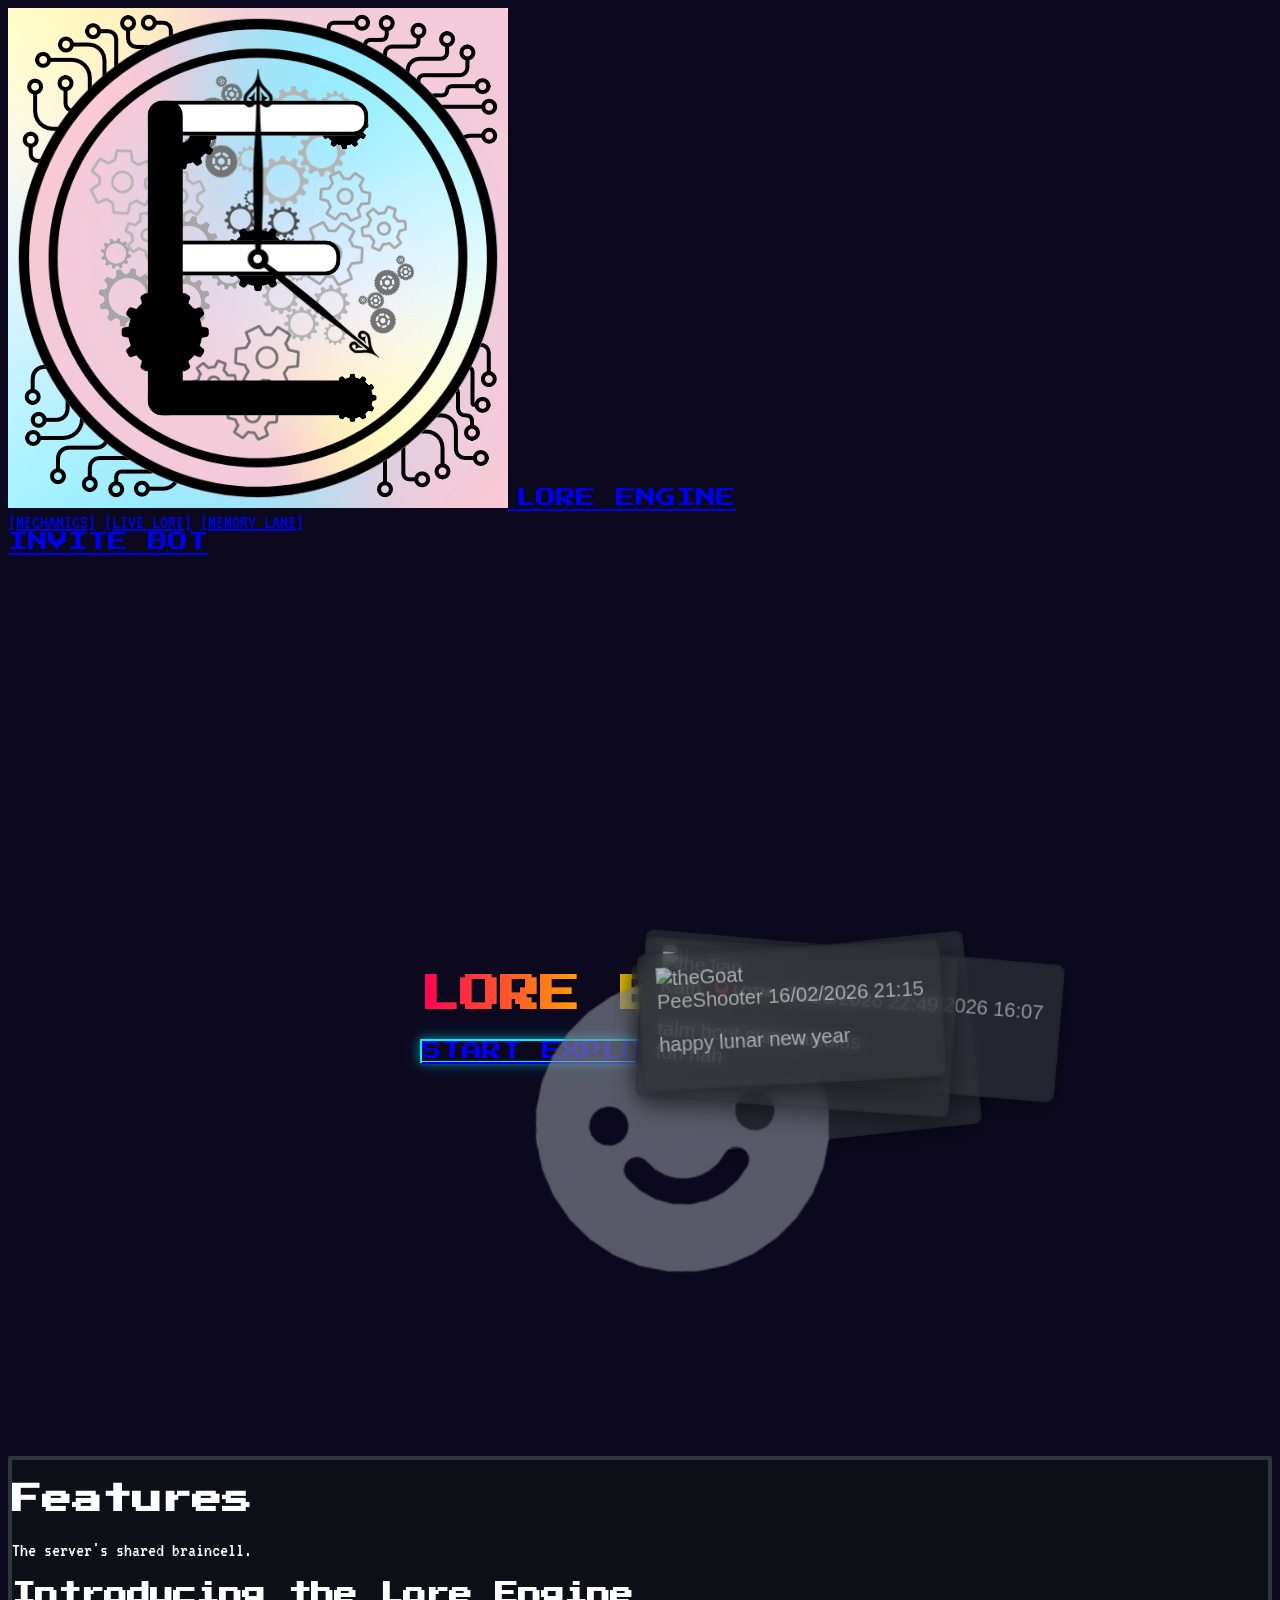
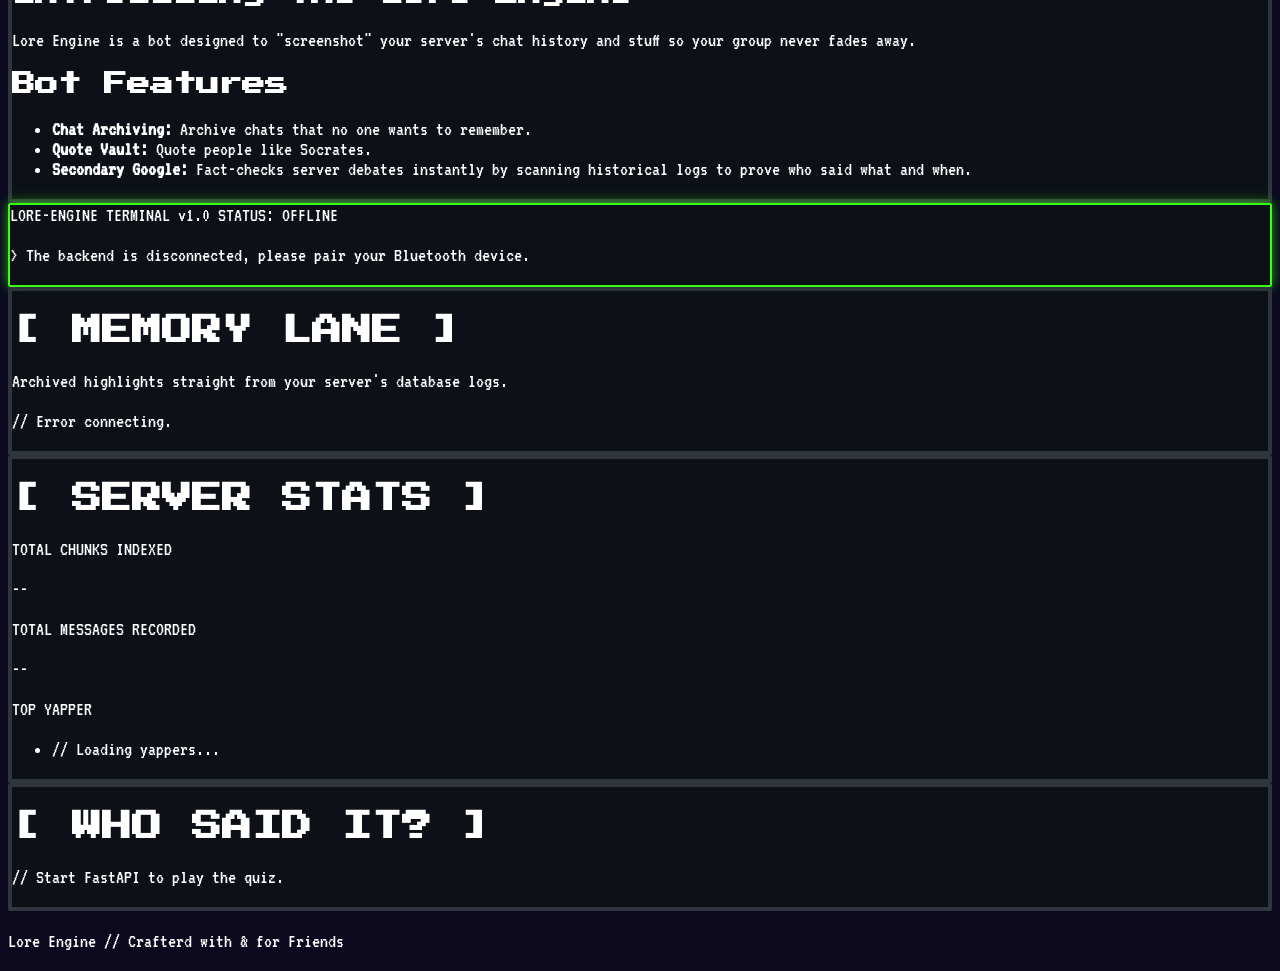
==== commit 84f3ab03: "changed some visuals for smoother stuff" ====
--- a/frontend/index.html
+++ b/frontend/index.html
@@ -14,6 +14,9 @@
     <link rel="stylesheet" href="style.css">
 </head>
 <body class="text-slate-100 antialiased selection:bg-cyan-500 selection:text-black bg-slate-950">
+
+    <!-- Pixel Scanlines Overlay -->
+     <div class="fixed inset-0 pixel-scanlines z-10 pointer-events-none"></div>
     
     <!-- Navigation Overlay -->
      <nav class="fixed top-0 left-0 w-full z-50 bg-slate-950/80 backdrop-blur-md border-b-2 border-slate-800/80 px-4 md:px-6 py-3 md:py-4">
@@ -42,16 +45,12 @@
 
     <!-- Hero Section -->
      <header class="hero-fullscreen relative text-center px-6">
-
-        <!-- Pixel Overlay Effect -->
-         <div class="absolute inset-0 pixel-scanlines z-20">
-         </div>
         
         <!-- Floating Discord Chat Bubbles -->
          <div class="absolute inset-0 overflow-hidden">
             
             <!-- Floating Quote 1 -->
-             <div class="discord-chat-bubble top-28 md:top-32 left-6 md:left-16 lg:left-28 max-w-sm rotate-casual-left-lg hidden sm:block">
+             <div class="discord-bubble discord-chat-bubble top-28 md:top-32 left-6 md:left-16 lg:left-28 max-w-sm rotate-casual-left-lg hidden sm:block">
                 <div class="flex items-start gap-3">
                     
                     <!-- Avatar -->
@@ -97,7 +96,7 @@
              </div>
 
             <!-- Floating Quote 2 -->
-             <div class="discord-chat-bubble top-28 md:top-32 right-6 md:right-16 lg:right-28 max-w-sm rotate-casual-right-lg hidden sm:block">
+             <div class="discord-bubble discord-chat-bubble top-28 md:top-32 right-6 md:right-16 lg:right-28 max-w-sm rotate-casual-right-lg hidden sm:block">
                 <div class="flex items-start gap-3">
                     
                     <!-- Avatar -->
@@ -128,7 +127,7 @@
              </div>
 
             <!-- Floating Quote 3 -->
-             <div class="discord-chat-bubble bottom-20 md:bottom-24 left-6 md:left-16 lg:left-28 max-w-sm rotate-casual-right-sm hidden sm:block">
+             <div class="discord-bubble discord-chat-bubble bottom-20 md:bottom-24 left-6 md:left-16 lg:left-28 max-w-sm rotate-casual-right-sm hidden sm:block">
                 <div class="flex items-start gap-3">
                     
                     <!-- Avatar -->
@@ -164,7 +163,7 @@
              </div>
 
             <!-- Floating Quote 4 -->
-             <div class="discord-chat-bubble bottom-20 md:bottom-24 right-6 md:right-16 lg:right-28 max-w-sm rotate-casual-left-sm hidden sm:block">
+             <div class="discord-bubble discord-chat-bubble bottom-20 md:bottom-24 right-6 md:right-16 lg:right-28 max-w-sm rotate-casual-left-sm hidden sm:block">
                 <div class="flex items-start gap-3">
                     
                     <!-- Avatar -->
@@ -213,7 +212,7 @@
      </header>
 
     <!-- Main Content Section -->
-     <main class="relative z-30 bg-slate-950 border-t-4 border-slate-900 pb-24">
+     <main>
 
         <!-- Mechanics -->
          <section id="mechanics" class="max-w-6xl mx-auto py-24 px-6">
@@ -337,7 +336,7 @@
      </main>
 
     <!-- Footer -->
-     <footer class="text-center py-12 text-slate-500 text-xl border-t border-slate-800 bg-slate-950">
+     <footer class="relative z-30 text-center py-12 text-slate-500 text-xl border-t border-slate-800 bg-slate-950">
         <p>Lore Engine // Crafterd with & for Friends</p>
      </footer>
 
--- a/frontend/style.css
+++ b/frontend/style.css
@@ -52,7 +52,9 @@
 .pixel-box {
     border: 4px solid #30363d;
     border-radius: 2px;
-    background: rgba(13, 17, 23, 0.8);
+    background: rgba(13, 17, 23, 0.95);
+    position: relative;
+    z-index: 20;
 }
 
 /* Neon Glows */
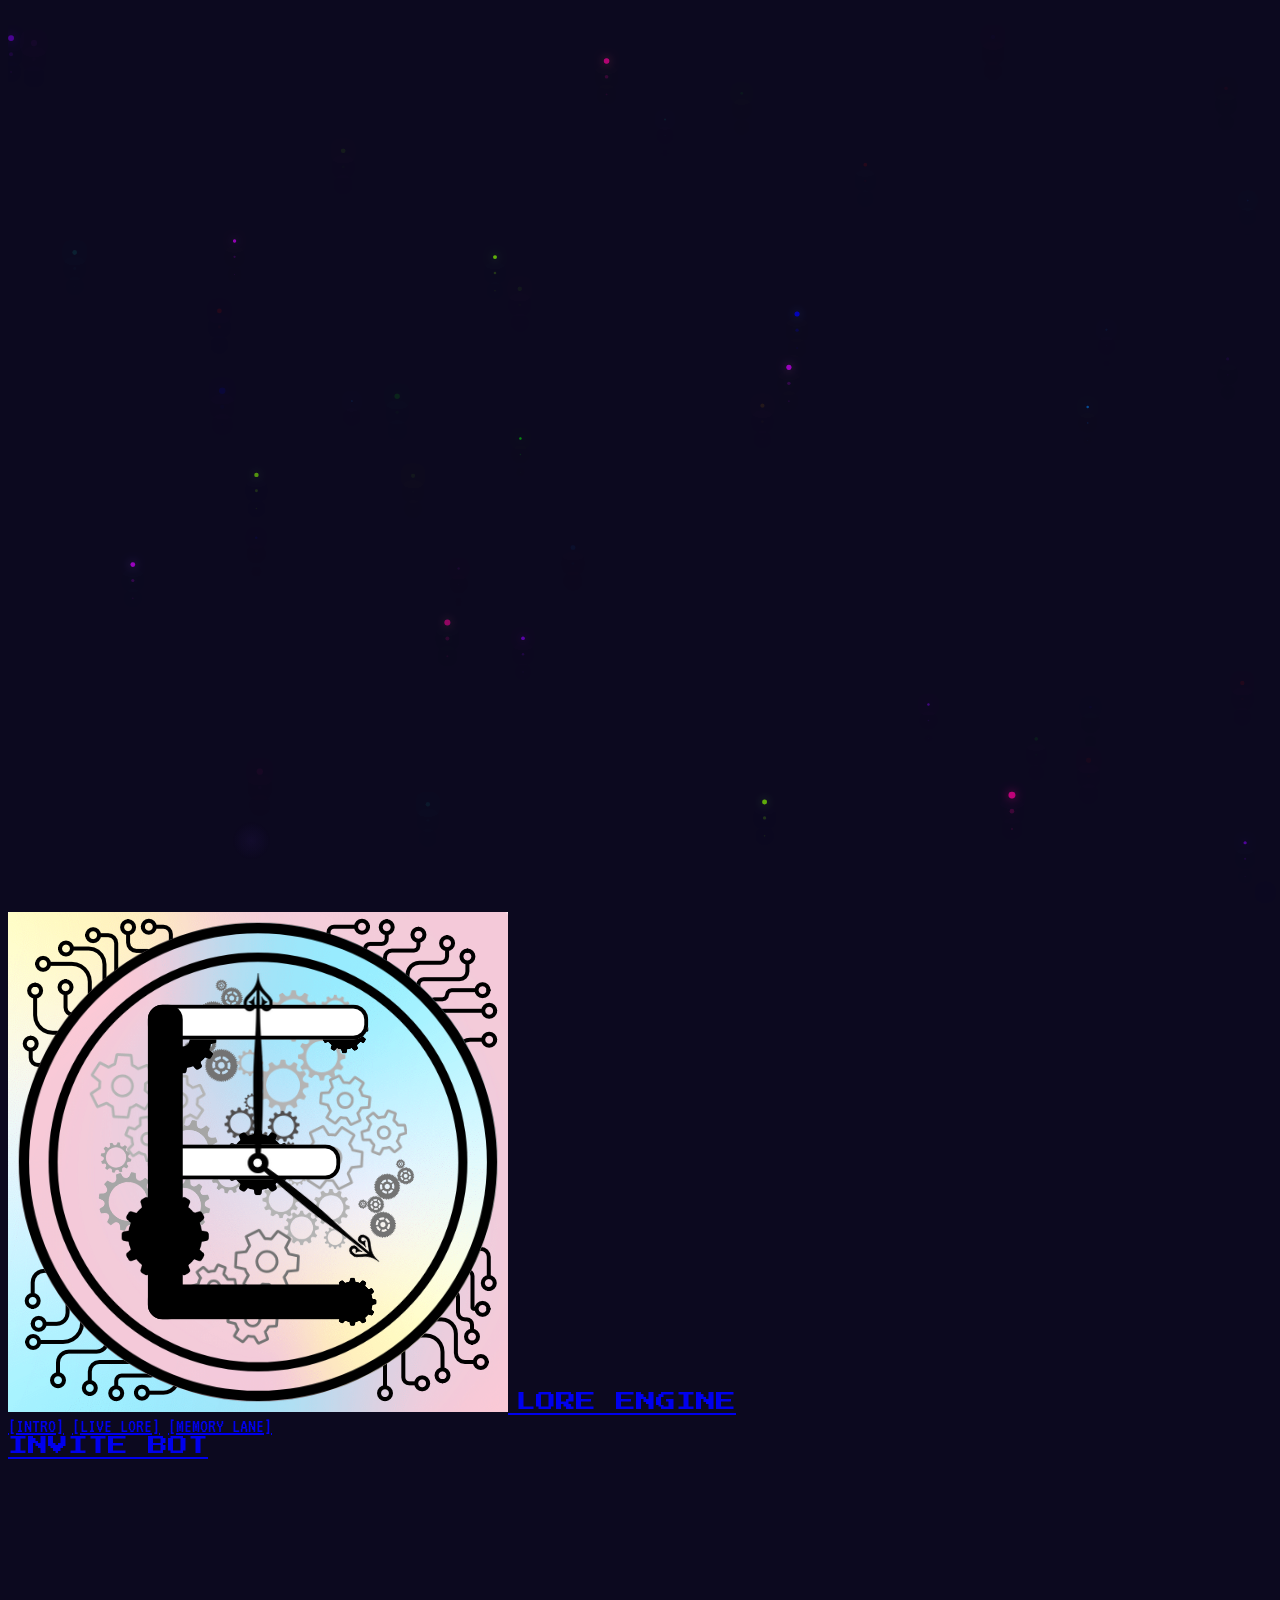
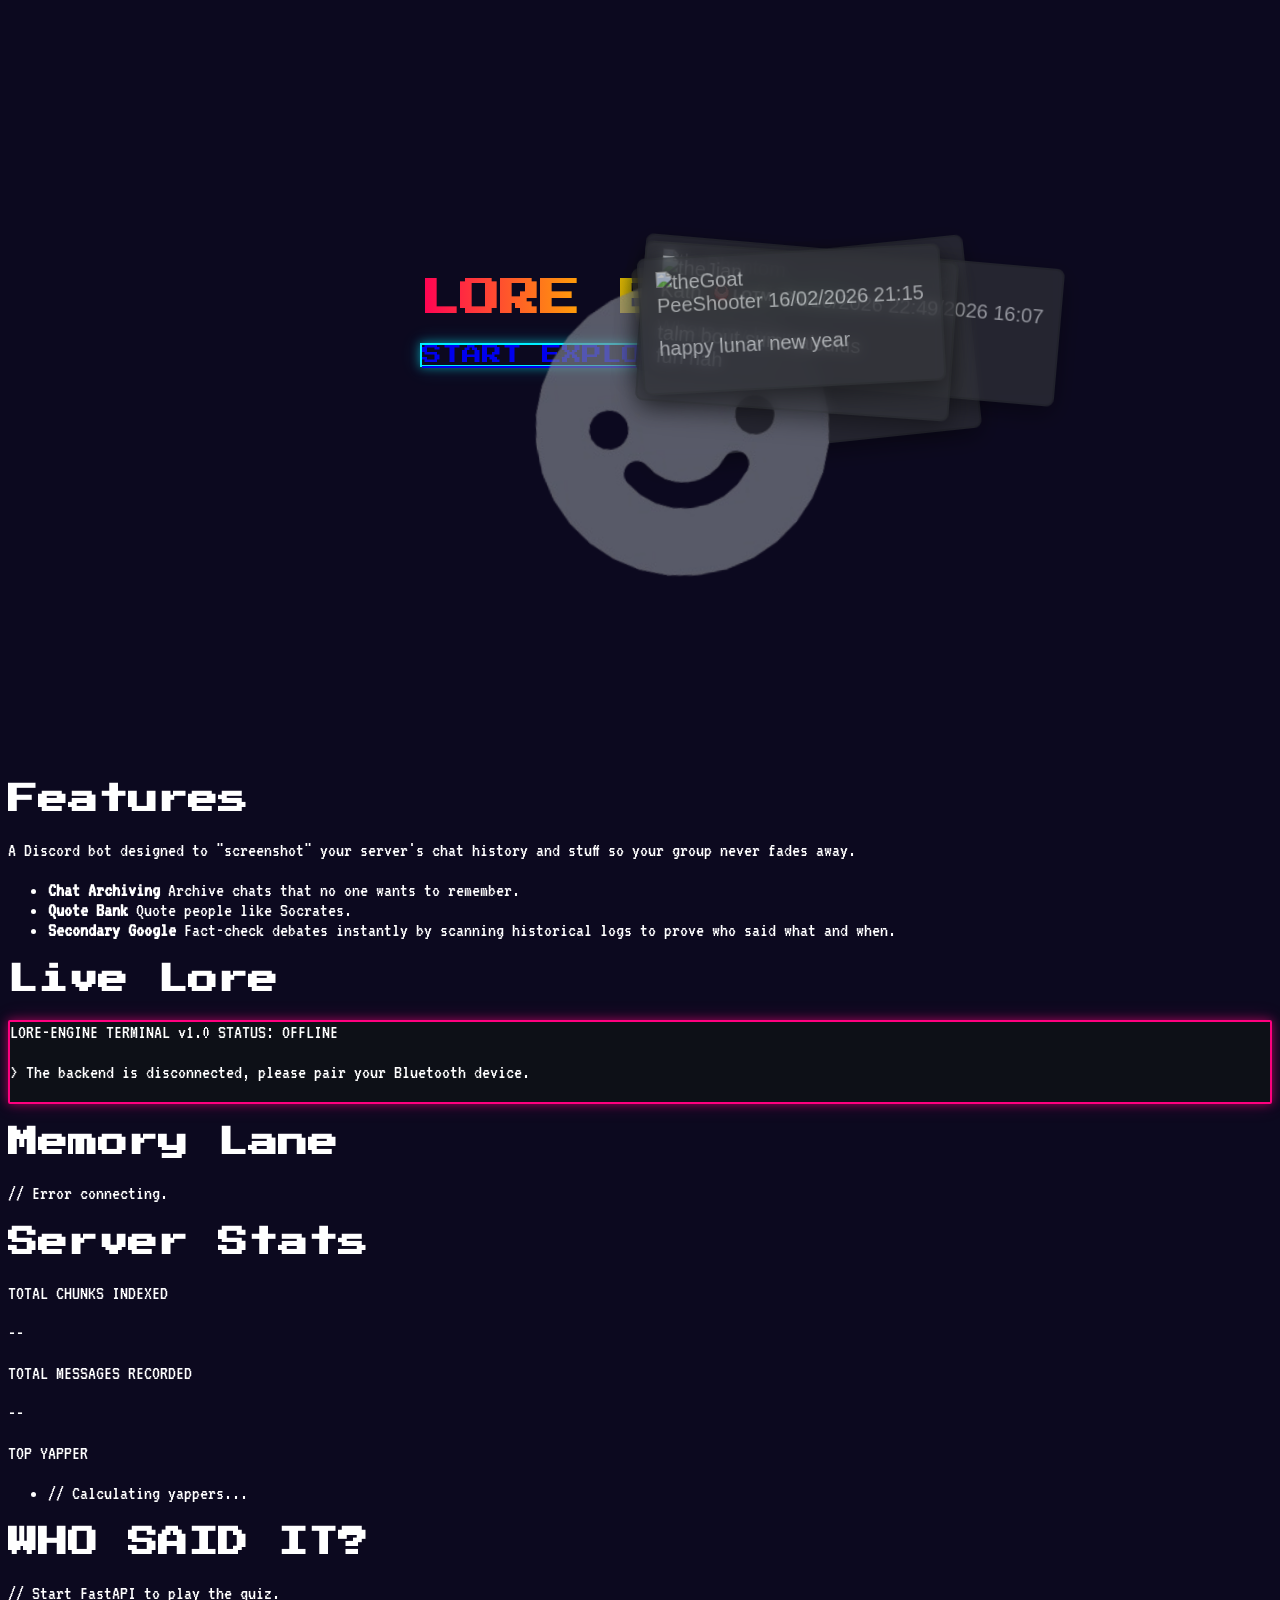
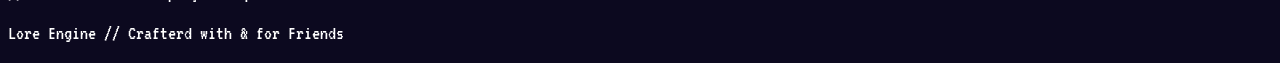
==== commit 73368841: "Changed website design" ====
--- a/frontend/index.html
+++ b/frontend/index.html
@@ -17,6 +17,9 @@
 
     <!-- Pixel Scanlines Overlay -->
      <div class="fixed inset-0 pixel-scanlines z-10 pointer-events-none"></div>
+
+    <!-- Background -->
+     <canvas id="bg-canvas" class="fixed inset-0 z-0 pointer-events-none"></canvas>
     
     <!-- Navigation Overlay -->
      <nav class="fixed top-0 left-0 w-full z-50 bg-slate-950/80 backdrop-blur-md border-b-2 border-slate-800/80 px-4 md:px-6 py-3 md:py-4">
@@ -32,7 +35,7 @@
 
             <!-- Smooth Scroll to Content -->
              <div class="flex space-x-3 md:space-x-8 text-base md:text-xl">
-                <a href="#mechanics" class="hover:text-cyan-400 transition-colors truncate">[MECHANICS]</a>
+                <a href="#mechanics" class="hover:text-cyan-400 transition-colors truncate">[INTRO]</a>
                 <a href="#ticker" class="hover:text-cyan-400 transition-colors truncate">[LIVE LORE]</a>
                 <a href="#hall" class="hover:text-cyan-400 transition-colors truncate">[MEMORY LANE]</a>
              </div>
@@ -207,6 +210,7 @@
                     START EXPLORING ↓
                 </a>
              </div>
+
          </div>
 
      </header>
@@ -214,54 +218,60 @@
     <!-- Main Content Section -->
      <main>
 
-        <!-- Mechanics -->
-         <section id="mechanics" class="max-w-6xl mx-auto py-24 px-6">
-            <div class="bg-slate-900/90 pixel-box border-2 border-slate-700 p-8 md:p-12">
-
-                <!-- Header -->
-                 <div class="flex items-center gap-3 border-b-2 border-slate-800 pb-6 mb-8">
-                    <div>
-                        <h2 class="text-2xl md:text-3xl text-cyan-400 font-bold">
-                            Features
-                        </h2>
-                        <p class="text-slate-400 text-lg">
-                            The server's shared braincell.
-                        </p>
-                    </div>
-                 </div>
-
-                <!-- Content -->
-                 <div class="space-y-6 text-slate-300">
-                    <div>
-                        <h3 class="text-xl text-white font-bold mb-2">
-                            Introducing the Lore Engine
-                        </h3>
-                        <p class="text-xl leading-relaxed">
-                            Lore Engine is a bot designed to "screenshot" your server's chat history and stuff so your group never fades away.
-                        </p>
-                    </div>
-                    <div>
-                        <h3 class="text-xl text-white font-bold mb-3">
-                            Bot Features
-                        </h3>
-                        <ul class="list-disc list-inside space-y-3 text-xl text-slate-300 pl-2">
-                            <li><strong class="text-cyan-400">Chat Archiving:</strong> Archive chats that no one wants to remember.</li>
-                            <li><strong class="text-cyan-400">Quote Vault:</strong> Quote people like Socrates.</li>
-                            <li><strong class="text-cyan-400">Secondary Google:</strong> Fact-checks server debates instantly by scanning historical logs to prove who said what and when.</li>
-                        </ul>
-                    </div>
-                 </div>
-
-            </div>
+        <!-- Intro -->
+         <section id="mechanics" class="max-w-5xl mx-auto py-28 px-6 relative">
+
+            <!-- Header -->
+             <div class="mb-16 relative w-screen -ml-[calc((100vw-100%)/2)]">
+                <div class="bg-slate-900 border-y-2 border-r-2 border-cyan-400 pl-8 sm:pl-20 pr-12 py-6 shadow-[6px_6px_0px_0px_rgba(0,240,255,0.4)] relative rounded-r-lg max-w-2xl md:max-w-3xl">
+                    <h2 class="text-3xl md:text-5xl text-cyan-400 pixel-heading tracking-wide">
+                        Features
+                    </h2>
+                </div>
+             </div>
+
+            <!-- Content -->
+             <div class="space-y-10">
+                <div class="bg-slate-950 border-2 border-cyan-500/60 p-8 md:p-10 rounded relative -rotate-1 shadow-[6px_6px_0px_0px_rgba(0,240,255,0.2)] transition-transform hover:rotate-0 duration-300">
+                    <p class="text-xl md:text-2xl text-slate-200 leading-snug font-mono text-left mb-8">
+                        A Discord bot designed to "screenshot" your server's chat history and stuff so your group never fades away.
+                    </p>
+                    <ul class="space-y-6 font-mono text-xl text-slate-300">
+                        <li class="border-l-4 border-cyan-400 pl-4 py-1">
+                            <strong class="text-cyan-400">Chat Archiving</strong>
+                            <span class="block text-slate-400 text-lg mt-0.5">Archive chats that no one wants to remember.</span>
+                        </li>
+                        <li class="border-l-4 border-pink-400 pl-4 py-1">
+                            <strong class="text-pink-400">Quote Bank</strong>
+                            <span class="block text-slate-400 text-lg mt-0.5">Quote people like Socrates.</span>
+                        </li>
+                        <li class="border-l-4 border-green-400 pl-4 py-1">
+                            <strong class="text-green-400">Secondary Google</strong>
+                            <span class="block text-slate-400 text-lg mt-0.5">Fact-check debates instantly by scanning historical logs to prove who said what and when.</span>
+                        </li>
+                    </ul>
+                </div>
+             </div>
+
          </section>
 
         <!-- Live Lore -->
-         <section id="ticker" class="max-w-6xl mx-auto py-16 px-6">
-            <div class="relative bg-black border-2 border-green-500/80 p-8 font-mono text-green-400 text-lg neon-glow-green pixel-box overflow-hidden">
+         <section id="ticker" class="max-w-5xl mx-auto py-28 px-6 relative">
+
+            <!-- Header -->
+             <div class="mb-16 relative w-screen -ml-[calc((100vw-100%)/2)]">
+                <div class="bg-slate-900 border-y-2 border-r-2 border-green-400 pl-8 sm:pl-20 pr-12 py-6 shadow-[6px_6px_0px_0px_rgba(57,255,20,0.4)] relative rounded-r-lg max-w-2xl md:max-w-3xl">
+                    <h2 class="text-3xl md:text-5xl text-green-400 pixel-heading tracking-wide">
+                        Live Lore
+                    </h2>
+                </div>
+             </div>
+
+            <!-- Terminal -->
+             <div id="terminal-box" class="relative bg-black border-2 border-green-500/80 p-8 font-mono text-green-400 text-lg neon-glow-green pixel-box overflow-hidden transition-colors duration-300">
 
                 <!-- Pixel Overlay Effect -->
-                 <div class="absolute inset-0 pixel-scanlines z-20">
-                 </div>
+                 <div class="absolute inset-0 pixel-scanlines z-20"></div>
 
                 <!-- Terminal Stuff -->
                  <div id="live-lore-terminal" class="relative z-20">
@@ -281,56 +291,87 @@
                     </p>
                  </div>
 
-            </div>
+             </div>
+
          </section>
 
         <!--- Memory Lane -->
-         <section id="hall" class="max-w-6xl mx-auto py-24 px-6 text-center">
-            <div class="bg-slate-900/90 pixel-box border-2 border-slate-700 py-16 px-8">
-                <h2 class="text-2xl md:text-3xl text-pink-500 mb-4 pixel-heading">
-                    [ MEMORY LANE ]
-                </h2>
-                <p class="text-slate-400 text-xl max-w-xl mx-auto mb-10">
-                    Archived highlights straight from your server's database logs.
-                </p>
-                <div id="memory-lane-grid" class="grid grid-cols-1 md:grid-cols-3 gap-6 text-left">
-                    <div class="text-slate-500 font-mono text-center col-span-3 py-8">
-                        // Loading memories...
+         <section id="hall" class="max-w-5xl mx-auto py-28 px-6 relative">
+
+            <!-- Header -->
+             <div class="mb-16 relative w-screen -ml-[calc((100vw-100%)/2)]">
+                <div class="bg-slate-900 border-y-2 border-r-2 border-pink-400 pl-8 sm:pl-20 pr-12 py-6 shadow-[6px_6px_0px_0px_rgba(219,39,119,0.4)] relative rounded-r-lg max-w-2xl md:max-w-3xl">
+                    <h2 class="text-3xl md:text-5xl text-pink-400 pixel-heading tracking-wide">
+                        Memory Lane
+                    </h2>
+                </div>
+             </div>
+
+            <!-- Contents -->
+             <div class="space-y-10">
+                <div class="bg-slate-900/90 border-2 border-purple-500/50 p-8 md:p-12 rounded relative rotate-1 shadow-[6px_6px_0px_0px_rgba(168,85,247,0.2)] transition-transform hover:rotate-0 duration-300">
+                    <div id="memory-lane-grid" class="grid grid-cols-1 md:grid-cols-2 lg:grid-cols-3 gap-6 text-left">
+                        <div class="text-slate-500 font-mono text-center col-span-full py-8">
+                            // Loading memories...
+                        </div>
                     </div>
                 </div>
-            </div>
+             </div>
+
          </section>
 
         <!-- Server Stats -->
-         <section id="stats" class="max-w-6xl mx-auto py-12 px-6">
-            <div class="bg-slate-900/90 pixel-box border-2 border-slate-700 p-8">
-                <h2 class="text-2xl md:text-3xl text-cyan-400 mb-6 pixel-heading">[ SERVER STATS ]</h2>
-                <div class="grid grid-cols-1 md:grid-cols-2 gap-6">
-                    <div class="bg-slate-950 border-2 border-slate-800 p-6">
+         <section id="stats" class="max-w-5xl mx-auto py-28 px-6 relative">
+
+            <!-- Header -->
+             <div class="mb-16 relative w-screen -ml-[calc((100vw-100%)/2)]">
+                <div class="bg-slate-900 border-y-2 border-r-2 border-cyan-400 pl-8 sm:pl-20 pr-12 py-6 shadow-[6px_6px_0px_0px_rgba(0,240,255,0.4)] relative rounded-r-lg max-w-2xl md:max-w-3xl">
+                    <h2 class="text-3xl md:text-5xl text-cyan-400 pixel-heading tracking-wide">
+                        Server Stats
+                    </h2>
+                </div>
+             </div>
+            
+            <!-- Content -->
+            <div class="bg-slate-900/95 border-2 border-cyan-500/60 p-8 md:p-12 relative rotate-1 shadow-[8px_8px_0px_0px_rgba(0,240,255,0.2)] rounded transition-transform hover:rotate-0 duration-300">
+                <div class="grid grid-cols-1 md:grid-cols-2 gap-6 mb-6">
+                    <div class="bg-slate-950 border-2 border-slate-800 p-6 rounded relative">
                         <p class="text-slate-400 text-sm font-mono">TOTAL CHUNKS INDEXED</p>
-                        <p id="stat-chunks" class="text-3xl text-cyan-400 font-bold font-mono">--</p>
+                        <p id="stat-chunks" class="text-3xl text-cyan-400 font-bold font-mono mt-2">--</p>
                     </div>
-                    <div class="bg-slate-950 border-2 border-slate-800 p-6">
+                    <div class="bg-slate-950 border-2 border-slate-800 p-6 rounded relative">
                         <p class="text-slate-400 text-sm font-mono">TOTAL MESSAGES RECORDED</p>
-                        <p id="stat-messages" class="text-3xl text-pink-400 font-bold font-mono">--</p>
+                        <p id="stat-messages" class="text-3xl text-cyan-400 font-bold font-mono mt-2">--</p>
                     </div>
                 </div>
-                <div class="mt-6 bg-slate-950 border-2 border-slate-800 p-6">
+                <div class="bg-slate-950 border-2 border-slate-800 p-6 rounded relative">
                     <p class="text-slate-400 text-sm font-mono mb-3">TOP YAPPER</p>
                     <ul id="stat-top-authors" class="space-y-1">
-                        <li class="text-slate-500 font-mono text-sm">// Loading yappers...</li>
+                        <li class="text-slate-500 font-mono text-sm">// Calculating yappers...</li>
                     </ul>
                 </div>
             </div>
+
          </section>
 
         <!-- Quiz -->
-         <section id="quiz" class="max-w-6xl mx-auto py-12 px-6">
-            <div class="bg-slate-900/90 pixel-box border-2 border-slate-700 p-8">
-                <h2 class="text-2xl md:text-3xl text-green-400 mb-4 pixel-heading">[ WHO SAID IT? ]</h2>
+         <section id="quiz" class="max-w-5xl mx-auto py-28 px-6 relative">
+
+            <!-- Header -->
+             <div class="mb-16 relative w-screen -ml-[calc((100vw-100%)/2)]">
+                <div class="bg-slate-900 border-y-2 border-r-2 border-green-400 pl-8 sm:pl-20 pr-12 py-6 shadow-[6px_6px_0px_0px_rgba(57,255,20,0.4)] relative rounded-r-lg max-w-2xl md:max-w-3xl">
+                    <h2 class="text-3xl md:text-5xl text-green-400 pixel-heading tracking-wide">
+                        WHO SAID IT?
+                    </h2>
+                </div>
+             </div>
+
+            <!-- Content -->
+             <div class="bg-slate-900/90 border-2 border-green-500/60 p-8 md:p-12 relative -rotate-1 shadow-[6px_6px_0px_0px_rgba(57,255,20,0.2)] rounded transition-transform hover:rotate-0 duration-300">
                 <div id="trivia-container" class="bg-slate-950 border-2 border-slate-800 p-6 rounded">
                 </div>
-            </div>
+             </div>
+
          </section>
 
      </main>
--- a/frontend/style.css
+++ b/frontend/style.css
@@ -15,34 +15,11 @@
     font-family: var(--font-body);
     font-size: 1.25rem;
 
-    /* Live Wallpaper */
     background-color: #0c091f;
-    background-image:
-        radial-gradient(at 15% 20%, rgba(88, 28, 135, 0.6) 0px, transparent 50%),
-        radial-gradient(at 85% 15%, rgba(219, 39, 119, 0.5) 0px transparent 50%),
-        radial-gradient(at 50% 85%, rgba(124, 58, 237, 0.55) 0px, transparent 50%),
-        radial-gradient(at 80% 80%, rgba(0, 240, 255, 0.3) 0px, transparent 50%);
-    background-attachment: fixed;
-    background-size: 200% 200%;
-    animation: liveWallpaperShift 18s ease infinite alternate;
 
     image-rendering: pixelated;
     color: #ffffff;
 }
-
-/* Background thing */
-@keyframes liveWallpaperShift {
-    0% {
-        background-position: 0% 0%;
-    }
-    50% {
-        background-position: 100% 60%;
-    }
-    100% {
-        background-position: 40% 100%;
-    }
-}
-
 
 h1, h2, h3, .pixel-heading {
     font-family: var(--font-heading);
